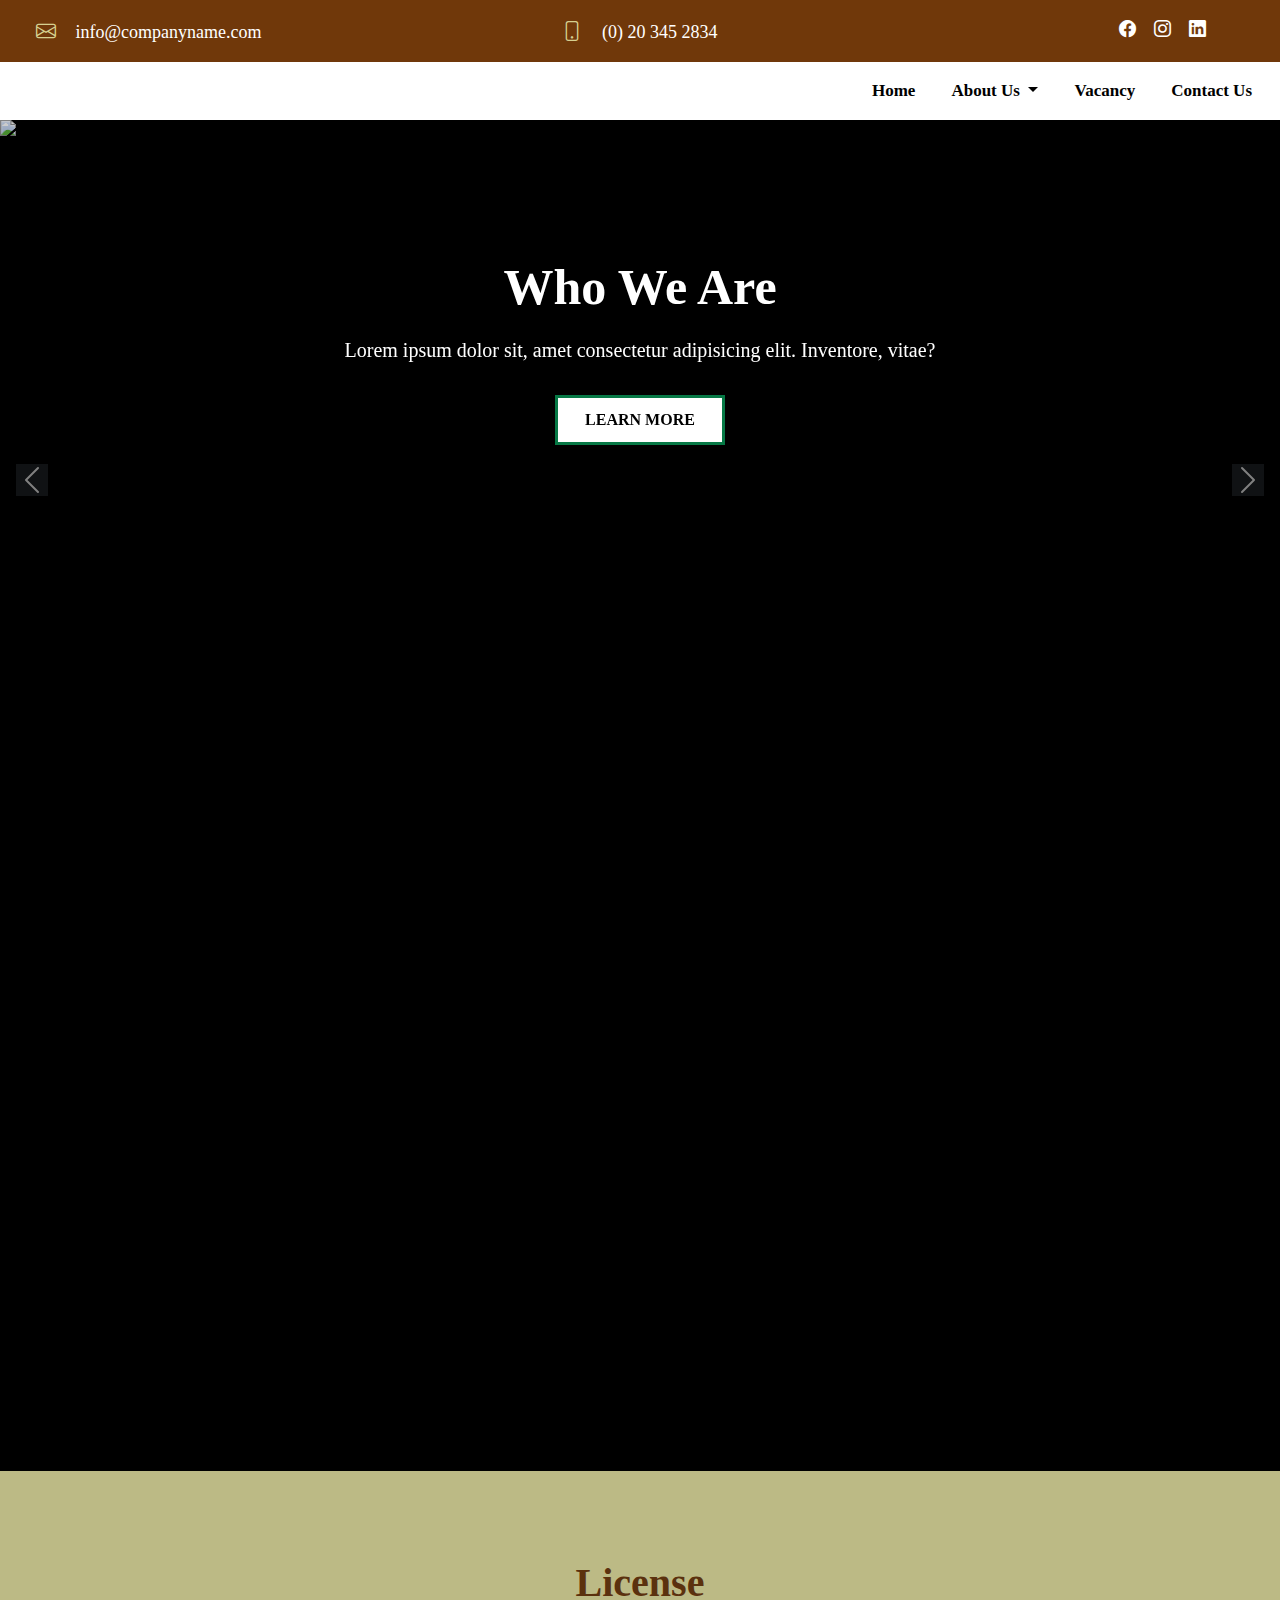
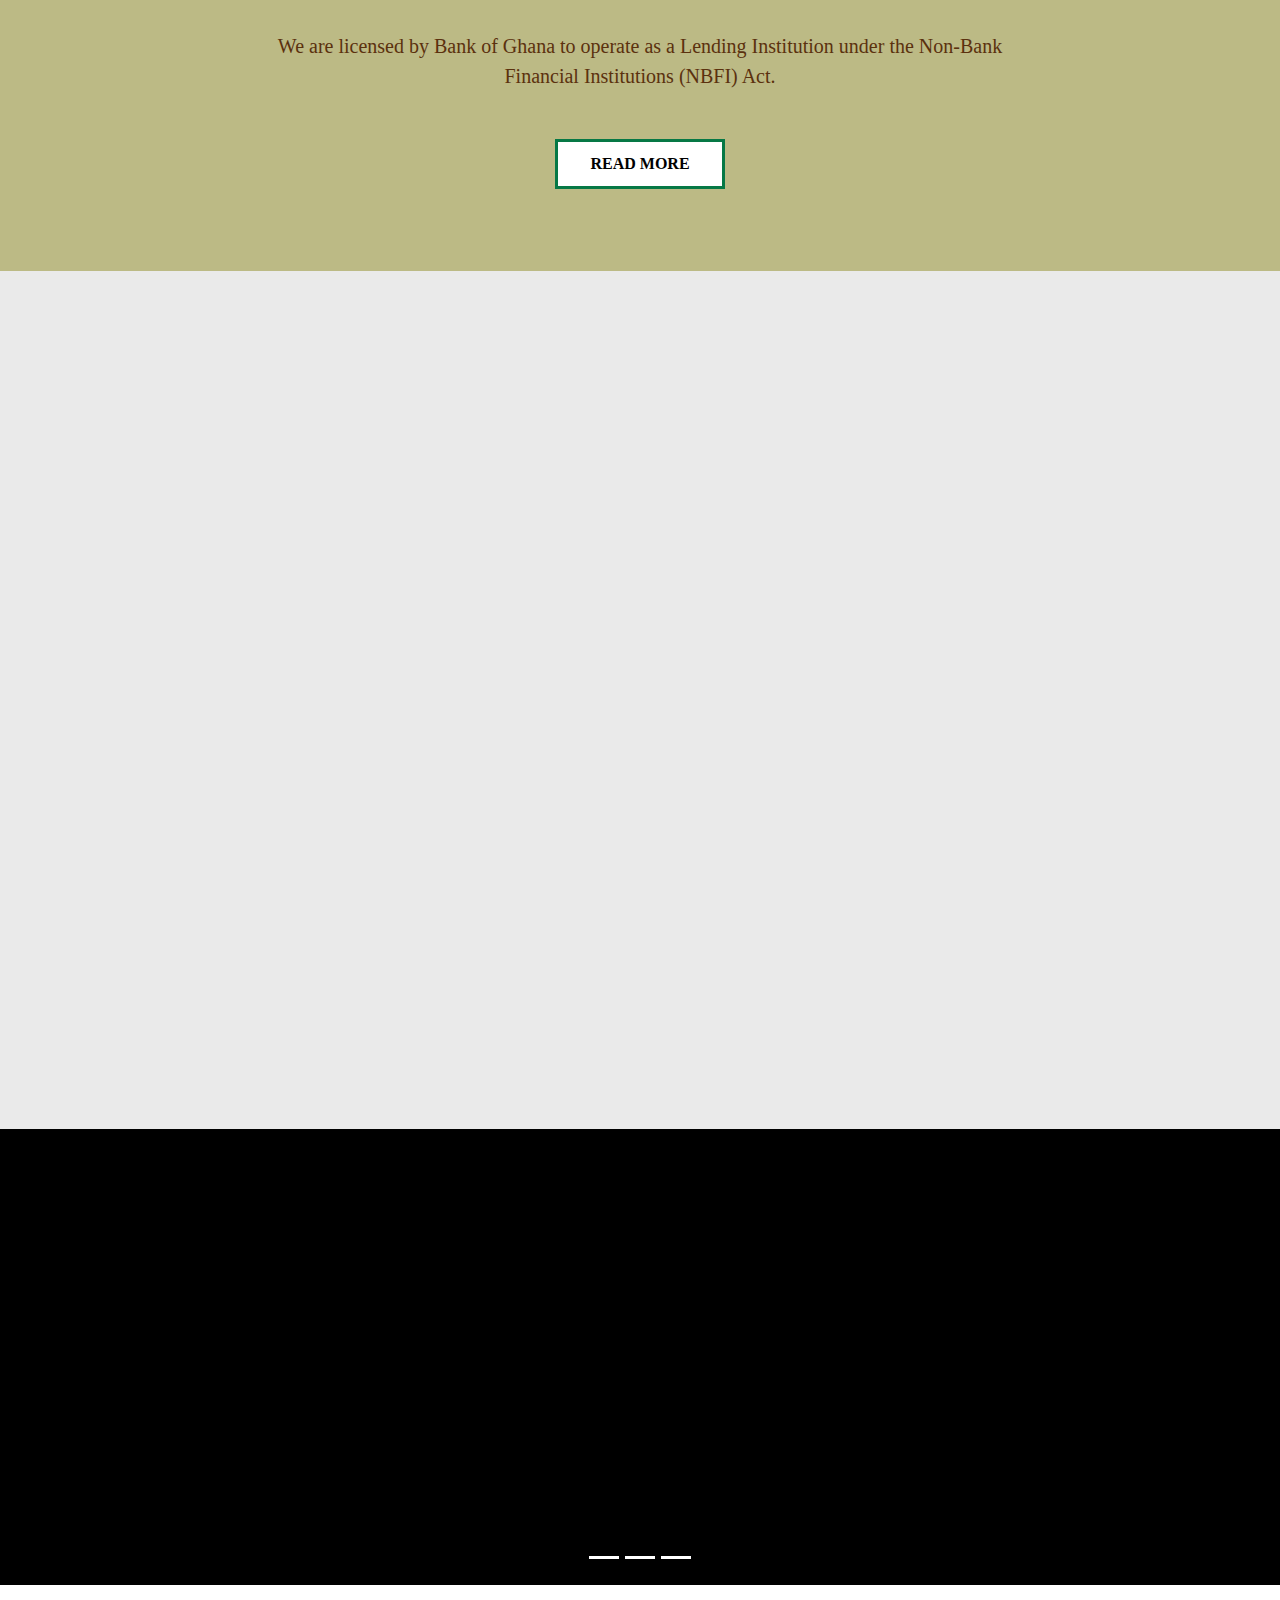
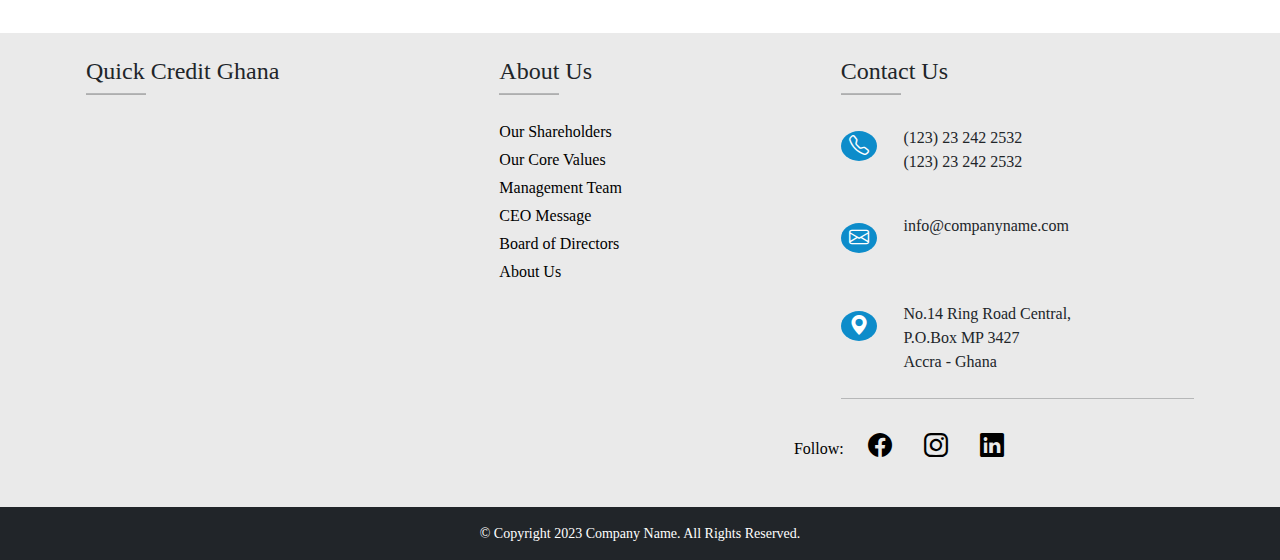
==== index.html @ 1dccc8b4 "first commit" ====
<!doctype html>
<html lang="en">

<head>

    <meta charset="utf-8">
    <meta name="viewport" content="width=device-width, initial-scale=1">

    <!-- Bootstrap icon -->
    <link rel="stylesheet" href="https://cdn.jsdelivr.net/npm/bootstrap-icons@1.9.1/font/bootstrap-icons.css">

    <title>
        Company || Name
    </title>


    <link href="/site/img/favicon.png" type="image/x-icon" rel="icon" />
    <link href="/site/img/favicon.png" type="image/x-icon" rel="shortcut icon" />
    <link rel="stylesheet" href="/site/css/bootstrap.min.css" />
    <link rel="stylesheet" href="/site/css/global.css" />
    <link rel="stylesheet" href="/site/css/animate.css" />


</head>

<body>
    <nav class="top-nav">
        <div class="top-nav-title">
            <style>
                .logo-aspect-div {
                    display: flex;
                    justify-content: center;
                    object-fit: contain;

                }

                .logo-aspect-div img {
                    object-fit: contain;
                    width: 220px;
                    /* height: 270px; */
                    max-height: 101px;
                    /* aspect-ratio: 4 / 3; */
                }

                .topbg-color {
                    background-color: #70380a;
                }

                .bg-wine {
                    background-color: #3b4356;
                }

                .content_area {
                    color: #fff;
                    font-size: 18px;
                }

                .t-icon {
                    color: #d6d090;
                    font-size: 20px;
                    font-weight: bold;
                    margin-right: 15px;
                }


                .content_area a {
                    color: #fff;
                }

                .text-white {
                    color: #fff;
                }

                .text-white a {
                    color: #fff;
                }

                .text-white a:hover {
                    color: #d6d090;
                }

                .nav-item a {
                    color: #000 !important;
                    font-size: 17px;
                    font-weight: 600;
                    margin-right: 20px;
                }


                .navbg-color {
                    background-color: #fff;

                }


                .nav-item a:hover {
                    color: #efcc0b !important;
                    display: block;
                }

                .dropdown ul {
                    padding: 0px;
                    border: solid 3px #000;
                }

                .dropdown ul li a {
                    color: #000 !important;
                    font-size: 16px !important;
                    text-transform: none;
                    font-weight: 400;
                    margin: 0px;
                    padding: 12px 15px;
                    /* margin-top:5px; */
                }

                .dropdown ul li a:hover {
                    color: #000 !important;
                }

                .navbar-wrap {
                    padding: 0px 0px;
                }

                nav.navbar.bootsnav {
                    /* background-color: transparent; */
                    /* font-family: 'Exo 2', sans-serif; */
                    /* margin-bottom: 150px; */
                    border: none;
                    min-height: auto;
                    z-index: 999;
                }

                .nav-item:hover .nav-link {
                    color: #e7d073 !important;
                }

                nav.navbar.bootsnav .navbar-collapse {
                    padding: 0;
                }

                nav.navbar.bootsnav ul.nav>li>a {
                    color: #fff;
                    font-size: 16px;
                    font-weight: 700;
                    text-transform: uppercase;
                    padding: 8px 15px 10px;
                    margin: 0 12px 0 0;
                    position: relative;
                    z-index: 1;
                    transition: all 0.3s ease;
                }

                nav.navbar.bootsnav ul.nav>li.dropdown>a {
                    padding: 8px 30px 10px 15px;
                }

                nav.navbar.bootsnav ul.nav>li.active>a,
                nav.navbar.bootsnav ul.nav>li.active>a:hover,
                nav.navbar.bootsnav ul.nav>li>a:hover,
                nav.navbar.bootsnav ul.nav>li.on>a {
                    color: #fff;
                }

                nav.navbar.bootsnav ul.nav>li>a>span:before {
                    content: '';
                    background-color: #e7d073;
                    height: 5px;
                    width: 20px;
                    opacity: 1;
                    transform: translateX(-50%);
                    position: absolute;
                    left: 50%;
                    bottom: -2px;
                    transition: all 0.3s ease 0s;
                }

                nav.navbar.bootsnav ul.nav>li.active>a>span:before,
                nav.navbar.bootsnav ul.nav>li.active>a:hover>span:before,
                nav.navbar.bootsnav ul.nav>li>a:hover>span:before,
                nav.navbar.bootsnav ul.nav>li.on>a>span:before {
                    opacity: 1;
                    width: 100%;
                }

                nav.navbar.bootsnav li.dropdown ul.dropdown-menu.megamenu-content li a:hover,
                nav.navbar.bootsnav li.dropdown ul.dropdown-menu li a:hover,
                nav.navbar.bootsnav li.dropdown ul.dropdown-menu li a.dropdown-toggle:active,
                nav.navbar ul.nav li.dropdown.on ul.dropdown-menu li.dropdown.on>a {
                    color: #fff !important;
                    background-color: #e7d073 !important;
                }

                nav.navbar.bootsnav ul.nav>li.dropdown>a.dropdown-toggle:after {
                    color: #000;
                    margin: 0 0 0 7px;
                    position: absolute;
                    top: 8px;
                    right: 7px;
                    transition: all 0.3s;
                }

                nav.navbar.bootsnav ul.nav>li.dropdown>ul {
                    opacity: 0;
                    transform: translateX(-20px) translateY(-40px);
                    visibility: hidden;
                    left: 10px;
                    z-index: -1;
                    transition: all 0.3s ease 0s;
                }

                nav.navbar.bootsnav ul.nav>li.dropdown.on>ul {
                    transform: translateX(-10px) translateY(0);
                    opacity: 1 !important;
                    visibility: visible !important;
                }

                .dropdown-menu.multi-dropdown {
                    position: absolute;
                    left: -100% !important;
                }

                nav.navbar.bootsnav li.dropdown ul.dropdown-menu {
                    background-color: transparent;
                    border: none;
                    top: 105%;
                    z-index: 1;
                }

                nav.navbar.bootsnav li.dropdown ul.dropdown-menu>li>a {
                    color: #333;
                    background-color: #fff;
                }

                nav.navbar.bootsnav li.dropdown ul.dropdown-menu.megamenu-content {
                    background-color: #fff;
                    overflow: hidden;
                    top: 105%;
                    left: 0;
                }

                nav.navbar.bootsnav li.dropdown ul.dropdown-menu.megamenu-content li {
                    font-size: 14px;
                }

                nav.navbar.bootsnav li.dropdown ul.dropdown-menu.megamenu-content .menu-col li a {
                    color: #333;
                    background-color: transparent;
                    padding-left: 10px;
                    transition: all 0.3s ease;
                }

                nav.navbar.bootsnav ul.nav li.megamenu-fw>a:hover,
                nav.navbar.bootsnav ul.nav li.megamenu-fw>a:focus,
                nav.navbar.bootsnav ul.nav li.megamenu-fw.on>a {
                    background-color: transparent !important;
                }

                nav.navbar.bootsnav ul.dropdown-menu.megamenu-content .col-menu {
                    padding: 0 15px;
                }

                nav.navbar.bootsnav li.dropdown ul.dropdown-menu.megamenu-content .title {
                    color: #b5bb04;
                    font-size: 16px;
                    text-transform: uppercase;
                    padding: 0 0 5px;
                    margin: 0 0 5px;
                    border-bottom: 2px solid #b5bb04;
                }

                @media only screen and (max-width:990px) {
                    .dropdown-menu.multi-dropdown {
                        left: 0 !important;
                    }

                    nav.navbar.bootsnav .navbar-toggle {
                        color: #fff;
                        background: #b5bb04 !important;
                        padding: 3px 8px;
                        border-radius: 0;
                    }

                    nav.navbar.bootsnav.navbar-mobile .navbar-collapse {
                        background-color: #21213D;
                    }

                    nav.navbar.bootsnav ul.nav>li {
                        margin: 0 auto 2px;
                    }

                    nav.navbar.bootsnav.navbar-mobile ul.nav>li>a {
                        background-color: #21213D;
                        text-align: center;
                        padding: 10px 15px;
                        margin: 0;
                        border: none;
                    }

                    nav.navbar.bootsnav ul.nav>li.dropdown>a {
                        padding: 10px 10px 10px 28px;
                    }

                    nav.navbar.bootsnav ul.nav>li.dropdown>a.dropdown-toggle:before {
                        color: #fff;
                    }

                    nav.navbar.bootsnav ul.nav>li.dropdown>ul {
                        left: -5px;
                    }

                    nav.navbar.bootsnav ul.nav li.dropdown ul.dropdown-menu {
                        margin: 0 0 -1px 0 !important;
                        z-index: 1;
                    }

                    nav.navbar.bootsnav ul.nav li.dropdown ul.dropdown-menu>li>a {
                        color: #333;
                        padding-left: 10px;
                        border: none;
                    }

                    nav.navbar.bootsnav .dropdown-menu {
                        z-index: 0;
                    }

                    nav.navbar.bootsnav li.dropdown ul.dropdown-menu.megamenu-content .title {
                        color: #fff;
                        font-size: 24px;
                        font-weight: normal;
                    }

                    nav.navbar.bootsnav li.dropdown ul.dropdown-menu.megamenu-content .content {
                        border: none;
                    }

                    nav.navbar.bootsnav li.dropdown ul.dropdown-menu.megamenu-content .col-menu.on .title {
                        font-weight: 600;
                    }

                    nav.navbar.bootsnav li.dropdown ul.dropdown-menu.megamenu-content .col-menu li a {
                        color: #333;
                        background-color: #fff;
                        border: none;
                        margin-bottom: 0;
                    }
                }

                /* Responsive - Smaller Screen */
                @media screen and (max-width: 640px) {
                    .logo-aspect-div img {
                        object-fit: contain;
                        width: 100px;
                        /* height: 270px; */
                        max-height: 101px;
                        /* aspect-ratio: 4 / 3; */
                    }

                    .navbar-toggler {
                        font-size: 9px !important;
                    }

                    .content_area {
                        color: #fff;
                        font-size: 11px;
                        text-align: inline;
                        float: left;
                    }

                    .navbar-dark .navbar-toggler {
                        background-color: #000 !important;
                        margin-right: 20px;
                    }

                    .navbar-nav {
                        padding-left: 20px !important;
                    }

                }

                /* Responsive - Big screens */
                @media screen and (min-width: 640px) {}
            </style>



            <script type="text/javascript">
                /// some script

                // jquery ready start
                document.addEventListener("DOMContentLoaded", function () {
                    window.addEventListener('scroll', function () {
                        if (window.scrollY > 190) {
                            document.getElementById('navbar_top').classList.add('fixed-top');
                            // add padding top to show content behind navbar
                            navbar_height = document.querySelector('.navbar').offsetHeight;
                            document.body.style.paddingTop = navbar_height + 'px';
                        } else {
                            document.getElementById('navbar_top').classList.remove('fixed-top');
                            // remove padding top from body
                            document.body.style.paddingTop = '0';
                        }
                    });
                });


                document.addEventListener("DOMContentLoaded", function () {
                    // make it as accordion for smaller screens
                    if (window.innerWidth > 992) {

                        document.querySelectorAll('.navbar .nav-item').forEach(function (everyitem) {

                            everyitem.addEventListener('mouseover', function (e) {

                                let el_link = this.querySelector('a[data-bs-toggle]');

                                if (el_link != null) {
                                    let nextEl = el_link.nextElementSibling;
                                    el_link.classList.add('show');
                                    nextEl.classList.add('show');
                                }

                            });
                            everyitem.addEventListener('mouseleave', function (e) {
                                let el_link = this.querySelector('a[data-bs-toggle]');

                                if (el_link != null) {
                                    let nextEl = el_link.nextElementSibling;
                                    el_link.classList.remove('show');
                                    nextEl.classList.remove('show');
                                }


                            })
                        });

                    }
                    // end if innerWidth
                });
                // DOMContentLoaded  end


                $('ul.navbar-nav li.dropdown').hover(function () {
                    $(this).find('.dropdown').stop(true, true).delay(200).fadeIn(500);
                }, function () {
                    $(this).find('.dropdown').stop(true, true).delay(200).fadeOut(500);
                });



            </script>


            <header>


                <div class="topbg-color">
                    <div class="container-fluid">
                        <div class="row py-3">

                            <div class="col-xs-6 col-sm-6 col-md-4 col-xl-4 col-xxl-4">
                                <div class="content_area mx-md-4 text-white">
                                    <div class=""><i class="t-icon bi bi-envelope"></i> info@companyname.com</div>
                                </div>
                            </div>

                            <div class="col-xs-6 col-sm-6 col-md-4 col-xl-4 col-xxl-4">
                                <div class="content_area d-flex justify-content-center text-white">
                                    <div class=""><i class="t-icon bi bi-phone"></i> (0) 20 345 2834 </div>
                                </div>
                            </div>

                            <div class="col-xs-6 col-sm-6 col-md-4 col-xl-4 col-xxl-4">
                                <div class="content_area d-flex justify-content-end mx-md-5 move_right ">
                                    <div class="text-white">
                                        <strong><a target="_blank" href="#"><span style="font-size: 17px;"><i
                                                        class="bi bi-facebook"></i></span></a></strong>&nbsp;&nbsp;&nbsp;
                                        <strong><a target="_blank" href="#"><span style="font-size: 17px;"><i
                                                        class="bi bi-instagram"></i></i></span></a></strong>&nbsp;&nbsp;&nbsp;
                                        <strong><a target="_blank" href="#"><span style="font-size: 17px;"><i
                                                        class="bi bi-linkedin"></i></span></a></strong>&nbsp;&nbsp;&nbsp;
                                    </div>
                                </div>
                            </div>



                        </div>

                    </div>
                </div>


                <div class="navbar-wrap bg-wine">
                    <nav id="navbar_top" class="navbar navbar-expand-lg navbar-dark navbg-color bootsnav">

                        <div class="logo-aspect-div mx-3">
                            <a href="/site" class="navbar-brand"><img src="/site/img/2023-05-04-165426logo_qc.png"
                                    alt="" /></a>
                        </div>

                        <button class="navbar-toggler" type="button" data-bs-toggle="collapse"
                            data-bs-target="#navbarNavDropdown" aria-controls="navbarNavDropdown" aria-expanded="false"
                            aria-label="Toggle navigation">
                            <span class="navbar-toggler-icon"></span>
                        </button>

                        <div class="collapse navbar-collapse justify-content-end" id="navbarNavDropdown">
                            <ul class="navbar-nav">

                                <li class="nav-item">
                                    <a href="/site" class="nav-link">Home</a>
                                </li>


                                <li class="nav-item dropdown">
                                    <a class="nav-link dropdown-toggle" href="#" id="navbarDropdownMenuLink"
                                        role="button" data-bs-toggle="dropdown" aria-expanded="false">
                                        About Us </a>

                                    <ul class="dropdown-menu" aria-labelledby="navbarDropdownMenuLink">
                                        <li><a href="/site/about-us/who-we-are" class="dropdown-item">About
                                                Us</a> </li>
                                        <li><a href="/site/about-us/board-of-directors" class="dropdown-item">Board of Directors</a></li>
                                        <li><a href="/site/about-us/about-us-3-column" class="dropdown-item">Management Team</a> </li>
                                        <!-- <li><a href="/site/about-us/our-core-values" class="dropdown-item" style=";">Our
                                                Core Values</a> </li>
                                        <li><a href="/site/about-us/our-shareholders" class="dropdown-item"
                                                style=";">Our Shareholders</a> </li>
                                        <li><a href="/site/about-us/ceo-message" class="dropdown-item" style=";">CEO
                                                Message</a> </li> -->
                                        <li><a href="/site/about-us/ceo-message" class="dropdown-item">Gallery</a> </li>

                                    </ul>

                                </li>

                                <li class="nav-item">
                                    <a href="/site/investment" class="nav-link">Vacancy</a>
                                </li>


                                <li class="nav-item">
                                    <a href="/site/contact-us" class="nav-link">Contact Us</a>
                                </li>

                            </ul>
                        </div>

                    </nav>
                </div>

            </header>
        </div>
    </nav>

    <!-- <main class="mains"> -->
    <div id="Container">
        <style>
            .carousel-control-prev {
                left: 0;
                z-index: 999;
            }

            .carousel-control-next,
            .carousel-control-prev {
                position: absolute;
                top: 0;
                bottom: 0;
                display: flex;
                align-items: center;
                justify-content: center;
                width: 5% !important;
                padding: 0;
                color: #fff;
                text-align: center;
                background: 0 0;
                border: 0;
                opacity: .5;
                transition: opacity .15s ease;
            }

            .carousel-indicators {
                position: absolute;
                right: 0;
                bottom: 30px;
                left: 0;
                z-index: 15;
                display: -ms-flexbox;
                display: flex;
                -ms-flex-pack: center;
                justify-content: center;
                padding-left: 0;
                margin-right: 15%;
                margin-left: 15%;
                list-style: none;
            }

            .carousel-item {
                height: 80vh;
                min-height: 300px;
            }

            .carousel-caption {
                top: 120px;

            }

            .carousel-caption h5 {
                font-size: 50px;
                font-weight: 550;
                line-height: 55px !important;
                margin-bottom: 20px;
            }

            .carousel-caption p {
                font-size: 20px;
                line-height: 1.9;
                margin-bottom: 30px;
            }

            .carousel-caption a {
                text-transform: none;
                text-decoration: none;
                background: #fff;
                padding: 10px 30px;
                color: #000;
                margin-top: 20px !important;
                text-align: center !important;
            }

            .showcase {
                position: relative;
                background-size: cover;
            }

            .bg-image {
                background: black;
                opacity: 0.8;
            }

            .banner-bg {
                background: black;
            }


            .banner-bg img {
                height: auto !important;
                max-height: 520px !important;
            }


            .button {
                width: 170px;
                padding-top: 10px;
                padding-bottom: 10px;
                text-align: center;
                color: #000;
                text-transform: uppercase;
                font-weight: 600;
                cursor: pointer;
                display: inline-block;
            }

            .button-2 {
                color: #000;
                border: 3px solid #458318;
                background-image: -webkit-linear-gradient(30deg, #fff 50%, transparent 50%);
                background-image: linear-gradient(30deg, #fff 50%, transparent 50%);
                background-size: 500px;
                background-repeat: no-repeat;
                background-position: 0%;
                -webkit-transition: background 300ms ease-in-out;
                transition: background 300ms ease-in-out;
            }

            .button-2:hover {
                background-position: 100%;
                color: #fff;
                background-color: #458318;
            }



            /*************  Smaller Screen ***********/
            @media screen and (max-width: 640px) {
                .carousel-item {
                    height: 10vh;
                    min-height: 200px;
                }

                .carousel-item img {
                    height: auto !important;
                    max-height: auto !important;
                }

                .carousel-caption {
                    top: 20px;

                }

                .carousel-caption h5 {
                    font-size: 20px;
                    /* text-transform: uppercase;
	letter-spacing: 2px; 
	margin-top: 25px;*/
                    font-weight: 550;
                    line-height: 25px !important;
                    margin-bottom: 10px;
                }

                .carousel-caption a {
                    text-transform: none;
                    text-decoration: none;
                    background: #fff;
                    padding: 10px 10px;
                    font-size: 11px;
                    color: #000;
                    margin-top: -25px !important;
                }


                .bg-img-title {
                    z-index: 999;
                    top: 40px;
                    left: 0;
                    right: 0;
                }

                .banner-bg {
                    background: black;
                    height: auto;
                    /* background-image: linear-gradient(to left, rgba(0,67,116,0.6) -26.48%, rgba(0,51,102,0.6) 93.52%); */
                    /* opacity: 0.3; */
                }




            }

            /*************  Big Screen ***********/
            @media screen and (min-width: 640px) {}
        </style>

        <link href="https://cdn.jsdelivr.net/npm/bootstrap@5.1.0/dist/css/bootstrap.min.css" rel="stylesheet">
        <link href="https://cdnjs.cloudflare.com/ajax/libs/animate.css/3.7.2/animate.min.css" rel="stylesheet">


        <div id="carouselExampleCaptions" class="carousel  slide carousel-fade banner-bg" data-bs-ride="carousel">
            <div class="carousel-indicators">
                <button type="button" data-bs-target="#carouselExampleCaptions" data-bs-slide-to="1" class="active"
                    aria-current="true" aria-label="Slide 1"></button>

                <button type="button" data-bs-target="#carouselExampleCaptions" data-bs-slide-to="2" class="active"
                    aria-current="true" aria-label="Slide 1"></button>
                <button type="button" data-bs-target="#carouselExampleCaptions" data-bs-slide-to="3" class="active"
                    aria-current="true" aria-label="Slide 1"></button>

            </div>

            <div class="carousel-inner banner-bg">


                <div class="carousel-item active">
                    <a href="">
                        <img src="/site/img/2023-04-25-144504slide01.jpg" class="img-fluid d-block bg-image w-100"
                            alt="Who We Are">
                    </a>

                    <a href="">
                        <div class="carousel-caption">
                            <h5 class="lh-sm animated fadeInUp slow" style="animation-delay: 1s; color:#fff;">Who We Are
                            </h5>
                            <p class="animated fadeInUp slow d-none d-md-block lh-base"
                                style="animation-delay: 1s; color:#fff;">
                                Lorem ipsum dolor sit, amet consectetur adipisicing elit. Inventore, vitae?
                            </p>
                            <span class="button button-2 animated fadeInUp slow">Learn More</span>
                        </div>
                    </a>
                </div>



                <div class="carousel-item ">
                    <a href="#">
                        <img src="/site/img/2023-04-25-160501iacf2.jpg" class="img-fluid d-block bg-image w-100"
                            alt="Our Mission">
                    </a>

                    <a href="#">
                        <div class="carousel-caption">
                            <h5 class="lh-sm animated fadeInUp slow" style="animation-delay: 1s; color:#fff;">Our
                                Mission</h5>
                            <p class="animated fadeInUp slow d-none d-md-block lh-base"
                                style="animation-delay: 1s; color:#fff;">
                                To provide convenient and ‘quick credit’ service to small and medium businesses </p>
                            <span class="button button-2 animated fadeInUp slow">Learn More</span>
                        </div>
                    </a>
                </div>



                <div class="carousel-item ">
                    <a href="#">
                        <img src="/site/img/2023-05-04-170632iacf3.jpg" class="img-fluid d-block bg-image w-100"
                            alt="What we do not do">
                    </a>

                    <a href="#">
                        <div class="carousel-caption">
                            <h5 class="lh-sm animated fadeInUp slow" style="animation-delay: 1s; color:#fff;">What we do
                                not do</h5>
                            <p class="animated fadeInUp slow d-none d-md-block lh-base"
                                style="animation-delay: 1s; color:#fff;">
                                We do not take any form of deposit from you </p>
                            <span class="button button-2 animated fadeInUp slow">Learn More</span>
                        </div>
                    </a>
                </div>

            <button class="carousel-control-prev " type="button" data-bs-target="#carouselExampleCaptions"
                data-bs-slide="prev">
                <span id="control" class="carousel-control-prev-icon bg-dark" aria-hidden="true"></span>
                <span class="sr-only"></span>
            </button>
            <button class="carousel-control-next" type="button" data-bs-target="#carouselExampleCaptions"
                data-bs-slide="next">
                <span id="control" class="carousel-control-next-icon bg-dark" aria-hidden="true"></span>
                <span class="sr-only"></span>
            </button>

        </div>


        <script src="https://cdnjs.cloudflare.com/ajax/libs/jquery/3.6.0/jquery.min.js">
        </script>
        <style>
            .aspect-div-1-col {
                width: 100%;
                /*height: 200px; */
                aspect-ratio: 4 / 3;
                /*----- three column --- */
                display: flex;
                align-items: center;
                justify-content: center;
                object-fit: contain;
                overflow: hidden;
                /* background: #f00; */

            }

            .aspect-div-1-col img {
                object-fit: contain;
                width: 560px;
                /* height: 270px; */
                max-height: 420px;
            }


            .otherDetails {
                display: block;
                height: 80px;
                width: 100%;
            }

            /* To set icon at the right side of the div*/
            .icon {
                margin-right: 30px;
                float: left;
            }

            .icon_back {
                background-color: #000;
                /* padding:7px;
                display:block; */
                font-size: 15px;
                background-color: #000;
                padding: 7px 10px;
                color: #fff;
                border-radius: 5px;
            }


            .title-container {
                height: 95px;
            }

            .content-container {
                height: 80px;
            }





            /* Responsive - Smaller Screen */
            @media screen and (max-width: 640px) {
                .aspect-div-1-col img {
                    object-fit: contain;
                    width: 230px;
                    /* height: 270px; */
                    max-height: 420px;
                }

                .title-container {
                    height: 65px;
                }

                .content-container {
                    height: 80px;
                }

            }




            /* Responsive - Smaller Smaller Screen */
            @media screen and (max-width: 340px) {
                .aspect-div-1-col img {
                    object-fit: contain;
                    width: 120px;
                    /* height: 270px; */
                    max-height: 120px;
                }

                .title-container {
                    height: 65px;
                }

                .content-container {
                    height: 80px;
                }


            }



            /* Responsive - Big screens */
            @media screen and (min-width: 640px) {}
        </style>

        <div class="container my-5">

            <!-- Page Title -->
            <div class="text-center py-3">
                <!-- <a href="<//?= $this->Url->build(['controller' => $menuDetails->slug, 'action' =>'index']) ?>">
                <h1 class="fw-bold lh-sm display-4"><//?= $menuDetails->name ?></h1>
            </a> -->
                <h1 class="fw-bold lh-sm display-4 reveal fade-top">CEO Message</h1>
            </div>
            <!-- Page Title Ends Here -->

            <div class="row">

                <!-- Bootstrap Break Points -->
                <div class="col-xs-12 col-sm-12 col-md-6 col-xl-6 col-xxl-6 mb-3">

                    <!-- Content Image -->
                    <div class="aspect-div-1-col bg-light reveal fade-left">
                        <div class="">
                            <img src="/site/img/2023-04-25-150854romeo-ceo.png" class="img-responsive img-fluid" alt="">
                        </div>
                    </div>
                    <!-- Content Image Ends Here -->

                </div>
                <!-- Break Point Ends Here -->


                <!-- Start Other Details -->
                <div class="col-xs-12 col-sm-12 col-md-6 col-xl-6 col-xxl-6 mb-3">
                    <!-- Content Title -->
                    <div class="">
                        <h1 class="fw-bold lh-sm reveal fade-right">
                            Message from CEO </h1>
                    </div>
                    <!-- Content Title Ends Here -->

                    <!-- Contents -->
                    <div class="mt-4 reveal fade-right">
                        <p class="lh-base fs-6">
                        <p>10 years and counting, we are excited to serve the average Ghanaian businessman and
                            businesswoman by providing them with our loan facility to grow their businesses and improve
                            their livelihoods.</p>

                        <p>Welcome to Quick Credit and Investment Micro-Credit Limited, your best micro-credit
                            institution of choice here in Ghana.</p>

                        <p>We look forward to doing business with you.</p>
                        </p>
                    </div>
                    <!-- Contents Ends Here -->


                    <!-- Other Details -->


                    <!-- Contents Button -->
                    <div class="mb-3 reveal fade-bottom">
                        <a href="/site/home/details/1">
                            <button type="button" class="btn btn-primary">Read More</button>
                        </a>
                    </div>
                    <!-- Contents Button Ends Here -->



                    <!-- Contents Ends Here -->


                </div>



            </div>

        </div>



        <style>
            .showcase {
                position: relative;
                background-size: cover;
                z-index: 0;
            }

            .banner_bg_cta {
                background: #bcba85;
                height: 400px;
                color: #5b310e;
            }

            .banner_bg_cta img {
                width: 100%;
                height: 400px;
                /* background: #f8f8f8; */
                align-items: center;
                justify-content: center;
                object-fit: auto;
            }

            .bg-img-title {
                position: absolute;
                z-index: 999;
                top: 80px;
                width: 70%;
                margin: 0px auto;
                left: 0;
                right: 0;
            }

            .button {
                width: 170px;
                padding-top: 10px;
                padding-bottom: 10px;
                text-align: center;
                color: #000;
                text-transform: uppercase;
                font-weight: 600;
                cursor: pointer;
                display: inline-block;
            }

            .button-2 {
                color: #000;
                border: 3px solid #067845;
                background-image: -webkit-linear-gradient(30deg, #fff 50%, transparent 50%);
                background-image: linear-gradient(30deg, #fff 50%, transparent 50%);
                background-size: 500px;
                background-repeat: no-repeat;
                background-position: 0%;
                -webkit-transition: background 300ms ease-in-out;
                transition: background 300ms ease-in-out;
            }

            .button-2:hover {
                background-position: 100%;
                color: #fff;
                background-color: #067845;
            }


            /*************  Smaller Screen ***********/
            @media screen and (max-width: 640px) {
                .sm-title-text {
                    font-size: 30px !important;
                }

                .hide_sm {
                    display: none !important;
                }

                .button {
                    width: 170px;
                    padding-top: 10px;
                    padding-bottom: 10px;
                    text-align: center;
                    color: #000;
                    text-transform: uppercase;
                    font-weight: 600;
                    cursor: pointer;
                    display: inline-block;
                }

                .bg-img-title {
                    z-index: 999;
                    top: 40px;
                    left: 0;
                    right: 0;
                }

                .banner_bg_cta {
                    background: #bcba85;
                    height: 200px;
                    /* background-image: linear-gradient(to left, rgba(0,67,116,0.6) -26.48%, rgba(0,51,102,0.6) 93.52%); */
                    /* opacity: 0.3; */
                }

                .banner_bg_cta img {
                    width: 100%;
                    height: 200px;
                    /* background: #f8f8f8; */
                    align-items: center;
                    justify-content: center;
                    object-fit: auto;
                }

            }

            /*************  Big Screen ***********/
            @media screen and (min-width: 640px) {}
        </style>

        <div class="banner_bg_cta">

            <div class="showcase">
                <div class="bg-img-title text-center justify-content-center pt-2">

                    <h1 class="display-6 fw-bold sm-title-text px-2">License</h1>
                    <h5 class="px-5 lh-base my-4 hide_sm">
                        <p>We are licensed by Bank of Ghana to operate as a Lending Institution under the Non-Bank
                            Financial Institutions (NBFI) Act.
                        </p>
                    </h5>


                    <!-- Contents Button -->
                    <div class="mt-5">
                        <a href="/site/home/details/17" class="button button-2">
                            Read More
                        </a>

                    </div>
                    <!-- Contents Button Ends Here -->


                </div>


                <img src="/site/img/2023-05-04-180256qct-2.jpg" class="bg-image img-fluid" alt="">


            </div>





        </div>
        <style>
            .aspect-div {
                width: 100%;
                /*height: 200px; */
                aspect-ratio: 4 / 3;
                /*----- three column --- */
                display: flex;
                align-items: center;
                justify-content: center;
                object-fit: contain;
                overflow: hidden;
                /* background: #f00; */

            }

            .aspect-div img {
                object-fit: contain;
                width: 240px;
                /* height: 270px; */
                max-height: 200px;
            }

            .title-container {
                height: 55px !important;
            }

            .content-container {
                height: 80px;
            }


            .bgcolor {
                background-color: #eaeaea;
                color: #000;
                padding-top: 30px;
            }



            /* Responsive - Smaller Screen */
            @media screen and (max-width: 640px) {

                .title-container {
                    height: 95px;
                }

                .content-container {
                    height: 80px;
                }

            }

            /* Responsive - Big screens */
            @media screen and (min-width: 640px) {}
        </style>



        <div class="container-fluid gx-md-3 bgcolor py-5">

            <!-- Page Title -->
            <div class="text-center py-3 pb-5 reveal fade-left">
                <h1 class="fw-bold lh-sm display-4">Management Team</h1>
            </div>
            <!-- Page Title Ends Here -->

            <div class="row reveal fade-right">

                <!-- Bootstrap Break Points -->
                <div class="col-xs-12 col-sm-12 col-md-3 col-xl-3 col-xxl-3 mb-5">
                    <div class="bg-light py-3">
                        <!-- Content Image -->
                        <div class="aspect-div mt-4">
                            <div class="">
                                <a href="/site/home/details/4">
                                    <img src="/site/img/2023-04-25-154613rocircle_.png" class="img-responsive img-fluid"
                                        alt="">
                                </a>
                            </div>
                        </div>
                        <!-- Content Image Ends Here -->

                        <!-- Content Title -->
                        <div class="pt-1 title-container text-center mt-3 px-4">
                            <a class="text-decoration-none" href="/site/home/details/4">
                                <h5 class="fw-bold fs-5 lh-sm">
                                    The Name </h5>
                            </a>
                        </div>
                        <!-- Content Title Ends Here -->

                        <!-- Content Title -->
                        <div class="pt-1 title-container mt-3 text-center">
                            <h6 class="text-secondary font-italic">
                                (BSC. CA. MBA)  C.E.O </h6>
                        </div>
                        <!-- Content Title Ends Here -->

                        <!-- Contents -->
                        <div class="content-container mb-3 px-4 text-center">
                            <p class="lh-base fs-6">
                                Romeo Seshie is the CEO, Quick Credit &amp;Investment Micro-Credit. Romeo,... </p>
                        </div>
                        <!-- Contents Ends Here -->

                        <!-- Contents Button -->
                        <div class="mb-3 text-center">
                            <a href="/site/home/details/4">
                                <button type="button" class="btn btn-primary">Read More</button>
                            </a>
                        </div>


                        <!-- Contents Button Ends Here -->

                    </div>

                </div>
                <!-- Break Point Ends Here -->


                <!-- Bootstrap Break Points -->
                <div class="col-xs-12 col-sm-12 col-md-3 col-xl-3 col-xxl-3 mb-5">
                    <div class="bg-light py-3">
                        <!-- Content Image -->
                        <div class="aspect-div mt-4">
                            <div class="">
                                <a href="/site/home/details/5">
                                    <img src="/site/img/2023-04-25-155122nuhu.png" class="img-responsive img-fluid"
                                        alt="">
                                </a>
                            </div>
                        </div>
                        <!-- Content Image Ends Here -->

                        <!-- Content Title -->
                        <div class="pt-1 title-container text-center mt-3 px-4">
                            <a class="text-decoration-none" href="/site/home/details/5">
                                <h5 class="fw-bold fs-5 lh-sm">
                                    The Name</h5>
                            </a>
                        </div>
                        <!-- Content Title Ends Here -->

                        <!-- Content Title -->
                        <div class="pt-1 title-container mt-3 text-center">
                            <h6 class="text-secondary font-italic">
                                Head of Finance and Administration </h6>
                        </div>
                        <!-- Content Title Ends Here -->

                        <!-- Contents -->
                        <div class="content-container mb-3 px-4 text-center">
                            <p class="lh-base fs-6">
                                Lorem ipsum dolor, sit amet consectetur adipisicing elit. Voluptatibus, laboriosam? </p>
                        </div>
                        <!-- Contents Ends Here -->

                        <!-- Contents Button -->
                        <div class="mb-3 text-center">
                            <a href="/site/home/details/5">
                                <button type="button" class="btn btn-primary">Read More</button>
                            </a>
                        </div>


                        <!-- Contents Button Ends Here -->

                    </div>

                </div>
                <!-- Break Point Ends Here -->


                <!-- Bootstrap Break Points -->
                <div class="col-xs-12 col-sm-12 col-md-3 col-xl-3 col-xxl-3 mb-5">
                    <div class="bg-light py-3">
                        <!-- Content Image -->
                        <div class="aspect-div mt-4">
                            <div class="">
                                <a href="/site/home/details/7">
                                    <img src="/site/img/2023-04-25-155653vero-man.png" class="img-responsive img-fluid"
                                        alt="">
                                </a>
                            </div>
                        </div>
                        <!-- Content Image Ends Here -->

                        <!-- Content Title -->
                        <div class="pt-1 title-container text-center mt-3 px-4">
                            <a class="text-decoration-none" href="/site/home/details/7">
                                <h5 class="fw-bold fs-5 lh-sm">
                                    The Name  </h5>
                            </a>
                        </div>
                        <!-- Content Title Ends Here -->

                        <!-- Content Title -->
                        <div class="pt-1 title-container mt-3 text-center">
                            <h6 class="text-secondary font-italic">
                                Head, Brand Communications and Business Development </h6>
                        </div>
                        <!-- Content Title Ends Here -->

                        <!-- Contents -->
                        <div class="content-container mb-3 px-4 text-center">
                            <p class="lh-base fs-6">
                                Lorem ipsum dolor sit, amet consectetur adipisicing elit. Sit, eius!</p>
                        </div>
                        <!-- Contents Ends Here -->

                        <!-- Contents Button -->
                        <div class="mb-3 text-center">
                            <a href="/site/home/details/7">
                                <button type="button" class="btn btn-primary">Read More</button>
                            </a>
                        </div>


                        <!-- Contents Button Ends Here -->

                    </div>

                </div>
                <!-- Break Point Ends Here -->


                <!-- Bootstrap Break Points -->
                <div class="col-xs-12 col-sm-12 col-md-3 col-xl-3 col-xxl-3 mb-5">
                    <div class="bg-light py-3">
                        <!-- Content Image -->
                        <div class="aspect-div mt-4">
                            <div class="">
                                <a href="/site/home/details/8">
                                    <img src="/site/img/2023-04-25-155935teamAbi.jpg" class="img-responsive img-fluid"
                                        alt="">
                                </a>
                            </div>
                        </div>
                        <!-- Content Image Ends Here -->

                        <!-- Content Title -->
                        <div class="pt-1 title-container text-center mt-3 px-4">
                            <a class="text-decoration-none" href="/site/home/details/8">
                                <h5 class="fw-bold fs-5 lh-sm">
                                    THE NAME </h5>
                            </a>
                        </div>
                        <!-- Content Title Ends Here -->

                        <!-- Content Title -->
                        <div class="pt-1 title-container mt-3 text-center">
                            <h6 class="text-secondary font-italic">
                                Head of Human Resource </h6>
                        </div>
                        <!-- Content Title Ends Here -->

                        <!-- Contents -->
                        <div class="content-container mb-3 px-4 text-center">
                            <p class="lh-base fs-6">
                                Lorem, ipsum dolor sit amet consectetur adipisicing elit. Optio, accusantium? </p>
                        </div>
                        <!-- Contents Ends Here -->

                        <!-- Contents Button -->
                        <div class="mb-3 text-center">
                            <a href="/site/home/details/8">
                                <button type="button" class="btn btn-primary">Read More</button>
                            </a>
                        </div>


                        <!-- Contents Button Ends Here -->

                    </div>

                </div>
                <!-- Break Point Ends Here -->



            </div>

        </div>

        <style>
            .ic-title-container {
                height: 65px !important;
            }

            .card {
                align-items: left;
                justify-content: center;
                padding: 10px 25px;
                position: relative;


            }

            .card:hover {
                background-color: #855f05;
                box-shadow: rgba(0, 0, 0, 0.15) 0px 5px 15px;
                color: #fff;
            }

            .card .fas.fa-arrow-right {
                position: absolute;
                bottom: -100px;
                background-color: #4e9525;
                height: 50px;
                width: 50px;
                display: flex;
                align-items: center;
                justify-content: center;
                border-radius: 50%;
                color: gold;
                opacity: 0;
                transform: translateY(50%);
                transition: all 0.5s ease;
            }

            .card:hover .fas.fa-arrow-right {
                bottom: 0px;
                opacity: 1;
            }

            .card .fab.fa-envira,
            .fas.fa-cut,
            .fas.fa-people-carry {
                font-size: 60px;
                /* background-color: #0000000d; */
                height: 100px;
                width: 100px;
                display: flex;
                align-items: center;
                justify-content: center;
                border-radius: 50%;
                color: #4e9525;
            }

            .card .h4 {
                font-weight: 700;
            }

            .container .content {
                max-width: 300px;
            }

            .container .content .h-6 {
                color: #4e9525;
                font-weight: 600;
            }

            .container .content .btn.btn-primary {
                padding: 15px;
                background-color: #4e9525;
                color: white;
                border-radius: 0px;
                border: none;
                box-shadow: none;
            }

            .card:hover .fab.fa-envira,
            .card:hover .fas.fa-cut,
            .card:hover .fas.fa-people-carry {
                color: gold;
                background-color: #4e9525;
            }

            @media (max-width:990px) {
                .container .content {
                    max-width: 100%;
                }
            }

            @media (max-width:500px) {
                /* body {
        padding: 25px;
    } */

                .card {
                    width: 100%;
                }

                .content {
                    padding: 25px;
                }
            }
        </style>



        <div class="container-fluid  pt-5">

            <!-- Page Title -->
            <div class="text-center py-3 reveal fade-top">
                <h1 class="fw-bold lh-sm display-4">Our Core Values</h1>
            </div>
            <!-- Page Title Ends Here -->

            <div class="">
                <div class="row mb-md-5 reveal fade-bottom">
                    <div class="col-xs-12 col-sm-12 col-md-3 col-xl-3 col-xxl-3 mb-md-0 mb-5">
                        <a href="/site/home/details/18">
                            <div class="card pb-4 text-center">
                                <span class="mt-3 mb-4"><i class="bi bi-bounding-box fw-bold"
                                        style="font-size:30px;"></i></span>
                                <div class="ic-title-container">
                                    <h5 class="fw-bold fs-5 lh-sm">Loyalty</h5>
                                </div>
                                <p class="lh-base fs-6">
                                    Loyalty. We work collaboratively with employees and customers to successfully
                                    overcome challenges and... </p>
                                <!-- <span class="fas fa-arrow-right"></span> -->
                                <!-- Contents Button -->

                            </div>
                        </a>

                    </div>

                    <div class="col-xs-12 col-sm-12 col-md-3 col-xl-3 col-xxl-3 mb-md-0 mb-5">
                        <a href="/site/home/details/19">
                            <div class="card pb-4 text-center">
                                <span class="mt-3 mb-4"><i class="bi bi-diagram-3 fw-bold"
                                        style="font-size:30px;"></i></span>
                                <div class="ic-title-container">
                                    <h5 class="fw-bold fs-5 lh-sm">Hard work</h5>
                                </div>
                                <p class="lh-base fs-6">
                                    We thrive on the concentrated efforts of smart, dedicated customers and co-workers
                                    who go the extra mile.... </p>
                                <!-- Contents Button -->

                            </div>
                        </a>

                    </div>

                    <div class="col-xs-12 col-sm-12 col-md-3 col-xl-3 col-xxl-3 mb-md-0 mb-5">
                        <a href="/site/home/details/20">
                            <div class="card pb-4 text-center">
                                <span class="mt-3 mb-4"><i class="bi bi-gem fw-bold" style="font-size:30px;"></i></span>
                                <div class="ic-title-container">
                                    <h5 class="fw-bold fs-5 lh-sm">Integrity</h5>
                                </div>
                                <p class="lh-base fs-6">
                                    We recognize integrity and trust as invaluable to our existence. We commit to act at
                                    all times, with... </p>
                                <!-- <span class="fas fa-arrow-right"></span> -->
                                <!-- Contents Button -->

                            </div>
                        </a>

                    </div>

                    <div class="col-xs-12 col-sm-12 col-md-3 col-xl-3 col-xxl-3 mb-md-0 mb-5">
                        <a href="/site/home/details/21">
                            <div class="card pb-4 text-center">
                                <span class="mt-3 mb-4"><i class="bi bi-hourglass-split fw-bold"
                                        style="font-size:30px;"></i></span>
                                <div class="ic-title-container">
                                    <h5 class="fw-bold fs-5 lh-sm">Discipline</h5>
                                </div>
                                <p class="lh-base fs-6">
                                    Discipline has always been at the heart of our very existence. We seek to follow
                                    through with our visions... </p>
                                <!-- <span class="fas fa-arrow-right"></span> -->
                                <!-- Contents Button -->

                            </div>
                        </a>

                    </div>



                </div>

            </div>
        </div>


    </div>
    </div> <!-- </main> -->

    <footer>
        <style>
            .f-bg-dark {
                background-color: #eaeaea !important;

            }

            .social a:link {
                color: #fff;
            }

            .f-nav-logo {
                object-fit: contain;
                width: 260px;
                max-height: 120px;
            }

            .f-icon_back {
                font-size: 18px;
                font-weight: 900 !important;
                padding: 5px 8px;
                color: #000;
                border-radius: 50%;
                width: 100px;
                height: 100px;
            }

            ul.sm {
                padding-left: 0px;
                text-align: center;
                margin-left: -229px;
            }

            ul.sm>li {
                display: inline-block;
                padding: 10px 10px;
            }

            ul.sm>li:hover {
                display: block;
            }

            ul.sm>li>a {
                color: white;
                text-decoration: none;
            }

            footer ul {
                padding-left: 0;
                list-style: none;
                line-height: 12px;
                color: #000;
            }

            footer ul li a {
                color: #000 !important;
            }

            footer ul li a:hover {
                color: #dcbd0f !important;
            }

            .f-s a:link {
                color: #fff;
            }

            .f-s a:hover {
                color: #dcbd0f;
            }
        </style>


        <!------ Start Top section of the footer element------------>
        <div class="f-bg-dark">
            <div class="container text-dark">
                <div class="row px-1">
                    <div class="col-xs-12 col-sm-12 col-md-4 col-xl-4 col-xxl-4 my-4">
                        <h4 class="">Quick Credit Ghana</h4>
                        <hr class="mb-4 mt-0 d-inline-block mx-auto"
                            style="width: 60px; background-color: #000; height: 2px" />
                        <br />
                        <div class="mb-3 bg-light d-inline-block">
                            <img src="/site/img/2023-05-04-165426logo_qc.png" class="f-nav-logo mb-2" alt="" />
                        </div>
                        </h6>




                    </div>

                    <div class="col-xs-12 col-sm-12 col-md-4 col-xl-4 col-xxl-4 ps-5 my-4">
                        <h4 class="">
                            About Us </h4>
                        <hr class="mb-4 mt-0 d-inline-block mx-auto"
                            style="width: 60px; background-color: #000; height: 2px" />
                        <ul class="footer">
                            <li><a href="/site/about-us/our-shareholders">Our Shareholders</a></li>
                        </ul>
                        <ul class="footer">
                            <li><a href="/site/about-us/our-core-values">Our Core Values</a></li>
                        </ul>
                        <ul class="footer">
                            <li><a href="/site/about-us/about-us-3-column">Management Team</a></li>
                        </ul>
                        <ul class="footer">
                            <li><a href="/site/about-us/ceo-message">CEO Message</a></li>
                        </ul>
                        <ul class="footer">
                            <li><a href="/site/about-us/board-of-directors">Board of Directors</a></li>
                        </ul>
                        <ul class="footer">
                            <li><a href="/site/about-us/who-we-are">About Us</a></li>
                        </ul>
                    </div>
                    <div class="col-xs-12 col-sm-12 col-md-4 col-xl-4 col-xxl-4 my-4">
                        <h4 class="">Contact Us</h4>
                        <hr class="mb-4 mt-0 d-inline-block mx-auto"
                            style="width: 60px; background-color: #000; height: 2px" />


                        <div class="row mb-3">
                            <div class="col-xs-2 col-sm-2 col-md-2 col-xl-2 col-xxl-2 pt-1">
                                <span class="f-icon_back" style="background-color:#0d8cca;">
                                    <i class="bi bi-telephone fs-5 fw-bold" style="color:#fff;"></i>
                                </span>
                            </div>
                            <div class="col-xs-10 col-sm-10 col-md-10 col-xl-10 col-xxl-10">
                                (123) 23 242 2532<br>
                                (123) 23 242 2532<br>
                                <br>
                            </div>
                        </div>


                        <div class="row mb-3">
                            <div class="col-xs-2 col-sm-2 col-md-2 col-xl-2 col-xxl-2 pt-2">
                                <span class="f-icon_back" style="background-color:#0d8cca;">
                                    <i class="bi bi-envelope fs-5 fw-bold" style="color:#fff;"></i>
                                </span>
                            </div>
                            <div class="col-xs-10 col-sm-10 col-md-10 col-xl-10 col-xxl-10">
                                info@companyname.com<br>
                                <br>
                                <br>
                            </div>
                        </div>



                        <div class="row mb-3">
                            <div class="col-xs-2 col-sm-2 col-md-2 col-xl-2 col-xxl-2 pt-2">
                                <span class="f-icon_back" style="background-color:#0d8cca;">
                                    <i class="bi bi-geo-alt-fill fs-5 fw-bold" style="color:#fff;"></i>
                                </span>
                            </div>
                            <div class="col-xs-10 col-sm-10 col-md-10 col-xl-10 col-xxl-10">
                                No.14 Ring Road Central,<br>
                                P.O.Box MP 3427<br>
                                Accra - Ghana<br>
                            </div>
                        </div>



                        <hr class="my-4" />
                        <ul class="sm">
                            <li> Follow: </li>
                            <li><strong><a target="_blank" href="https://web.facebook.com/quickcreditgh"><span
                                            style="font-size: 24px;"><i
                                                class="bi bi-facebook"></i></span></a></strong>&nbsp;&nbsp;</li>
                            <li><strong><a target="_blank" href="https://www.instagram.com/quickcreditgh"><span
                                            style="font-size: 24px;"><i
                                                class="bi bi-instagram"></i></span></a></strong>&nbsp;&nbsp;</li>
                            <li><strong><a target="_blank" href="https://www.linkedin.com/company/quickcreditgh"><span
                                            style="font-size: 24px;"><i
                                                class="bi bi-linkedin"></i></span></a></strong>&nbsp;&nbsp;</li>
                        </ul>

                    </div>
                </div>
            </div>
            <!------ Ends Top section of the footer element------------>



            <!------ Start Bottom section of the footer element------------>
            <div class="bg-dark p-3">
                <div class="container text-white">
                    <div class="row">
                        <div class="col-xs-12 col-sm-12 col-md-12 col-xl-12 col-xxl-12 d-flex justify-content-center">
                            <small>&copy; Copyright
                                2023 Company Name. All Rights Reserved.
                            </small>
                        </div>

                    </div>
                </div>
            </div>

            <!------ Start Bottom section of the footer element------------>
    </footer>
    <!-- Optional JavaScript; choose one of the two! -->

    <script src="/site/js/jquery-3.3.1.min.js"></script>
    <script src="/site/js/bootstrap.min.js"></script>
    <script src="/site/js/bootstrap.bundle.min.js"></script>
    <script src="/site/js/animate.js"></script>


</body>

</html>
---- site/css/global.css ----
*{
  font-family: 'Outfit';
}
h1, h2, h3, h4, h5, h6{
  font-family: 'Outfit';
  }
  
  p, span, li{
    font-family: 'Outfit';
  
  }
  
  .bg-light{
    background-color:#f9f9f9!important;
  }
  
  
  
  /* unvisited link */
  a:link {
      color: #000;
      text-decoration: none!important;
    }
    
    /* visited link */
    a:visited {
      color: #000;
    }
    
    /* mouse over link */
    a:hover {
      color: #0865a6;
      text-decoration: none!important;
    }
    
    /* selected link */
    a:active {
      color: #0865a6;
    }
  
    .more_link{
      color:#0865a6;
      text-decoration: none;
      font-weight:bold;
  }
  .more_link a{
      color:#0865a6;
      text-decoration: none;
  }
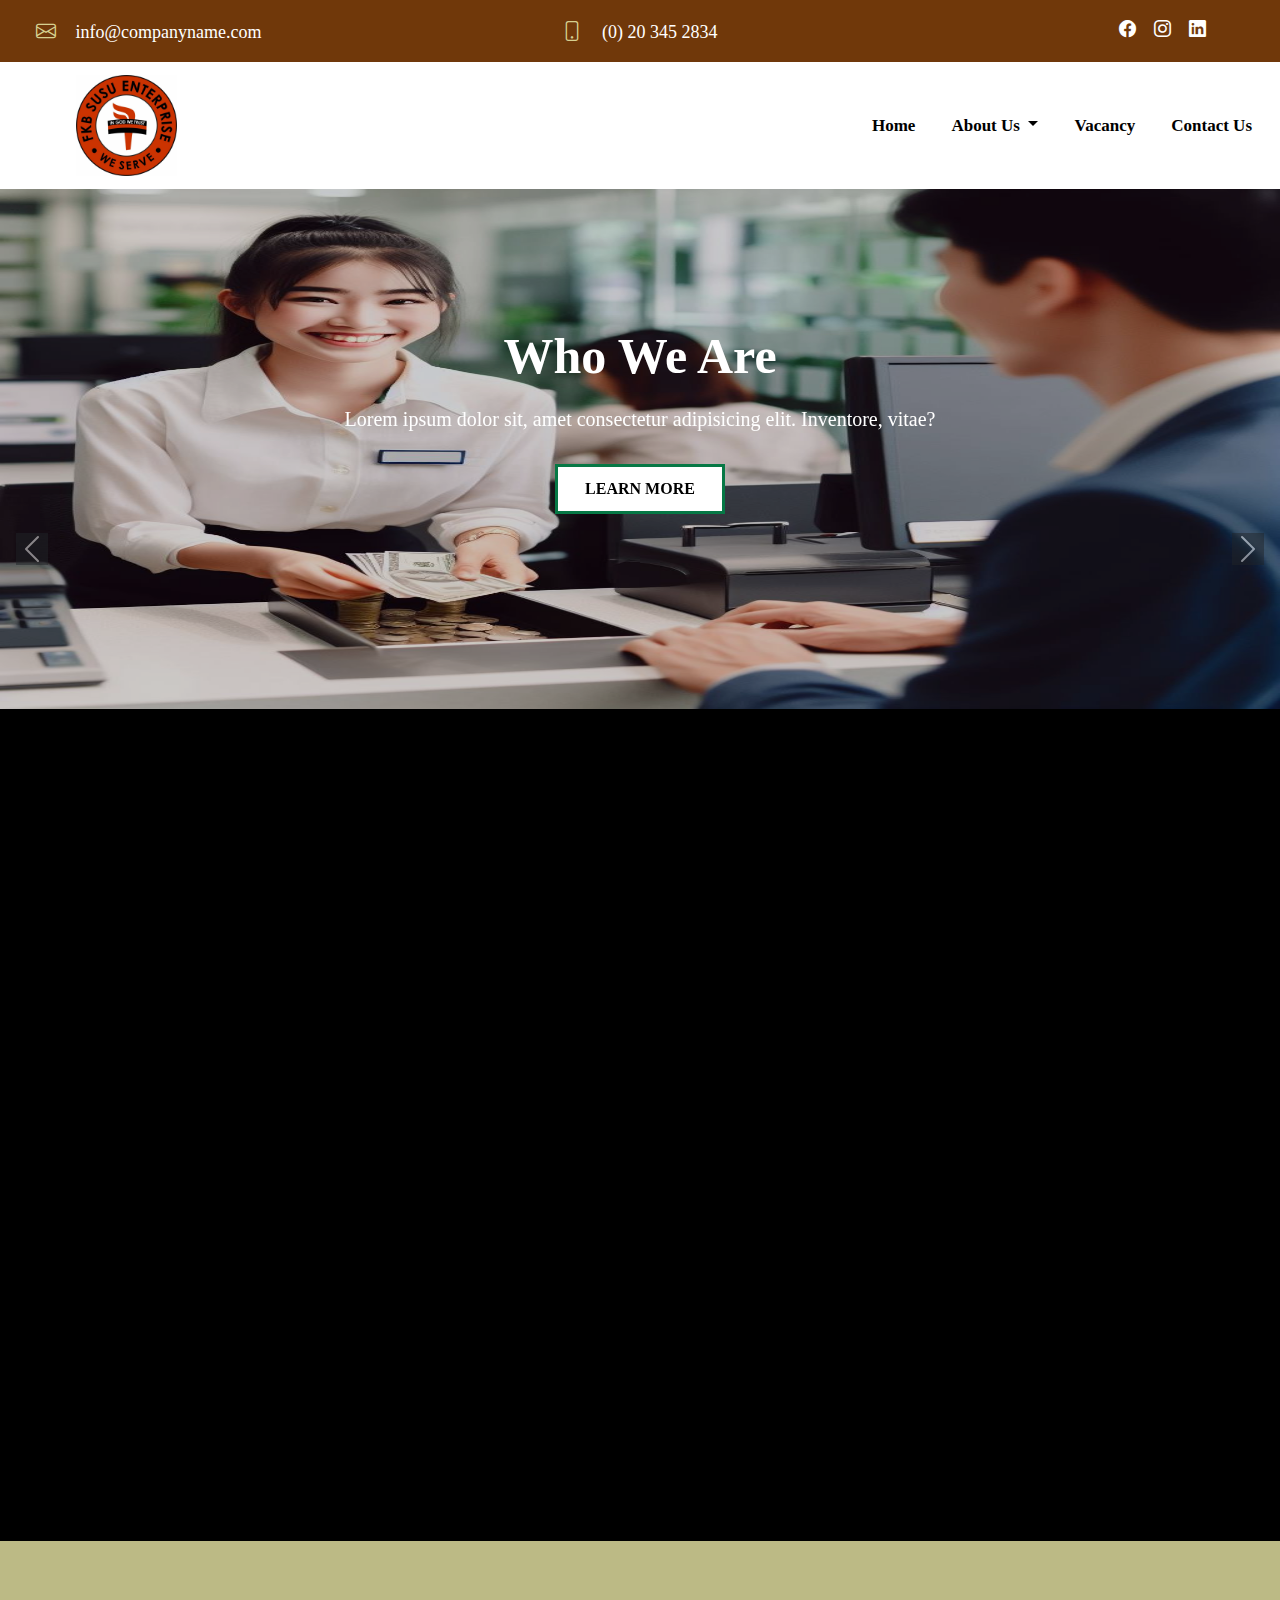
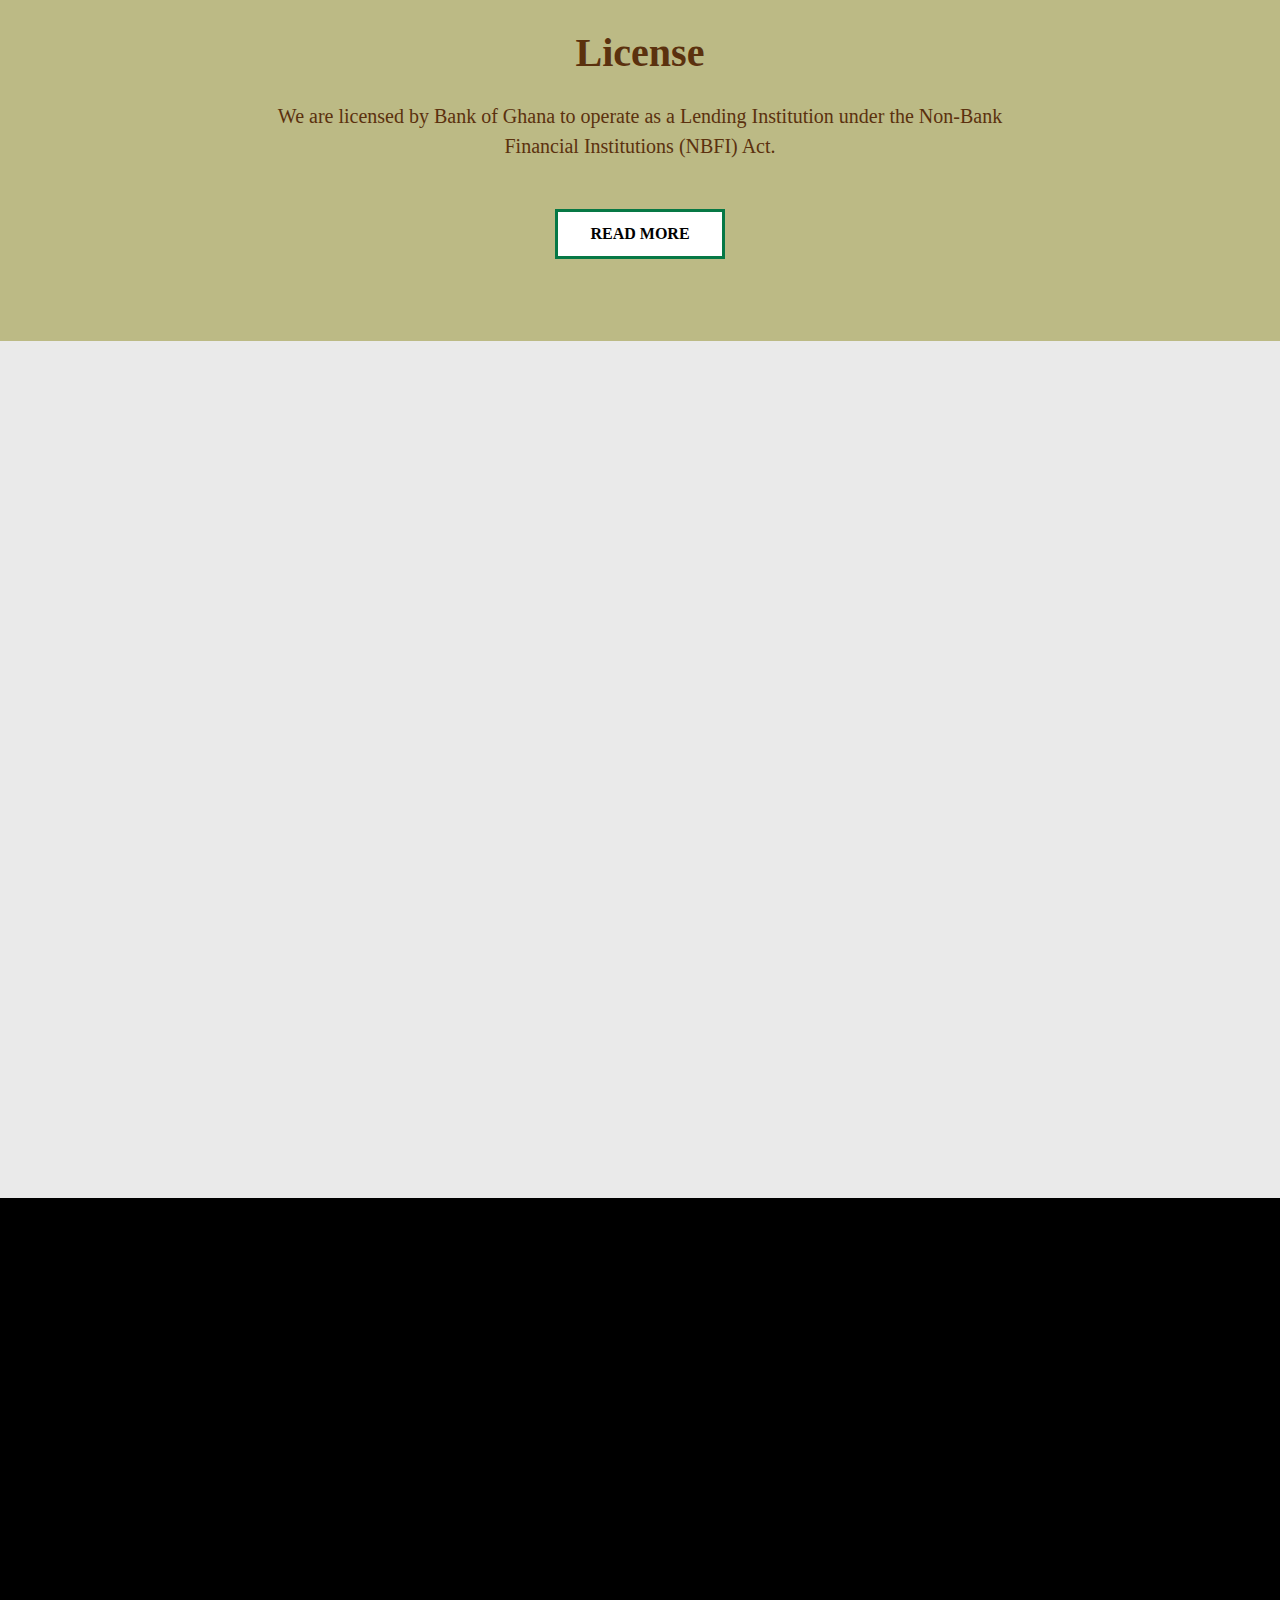
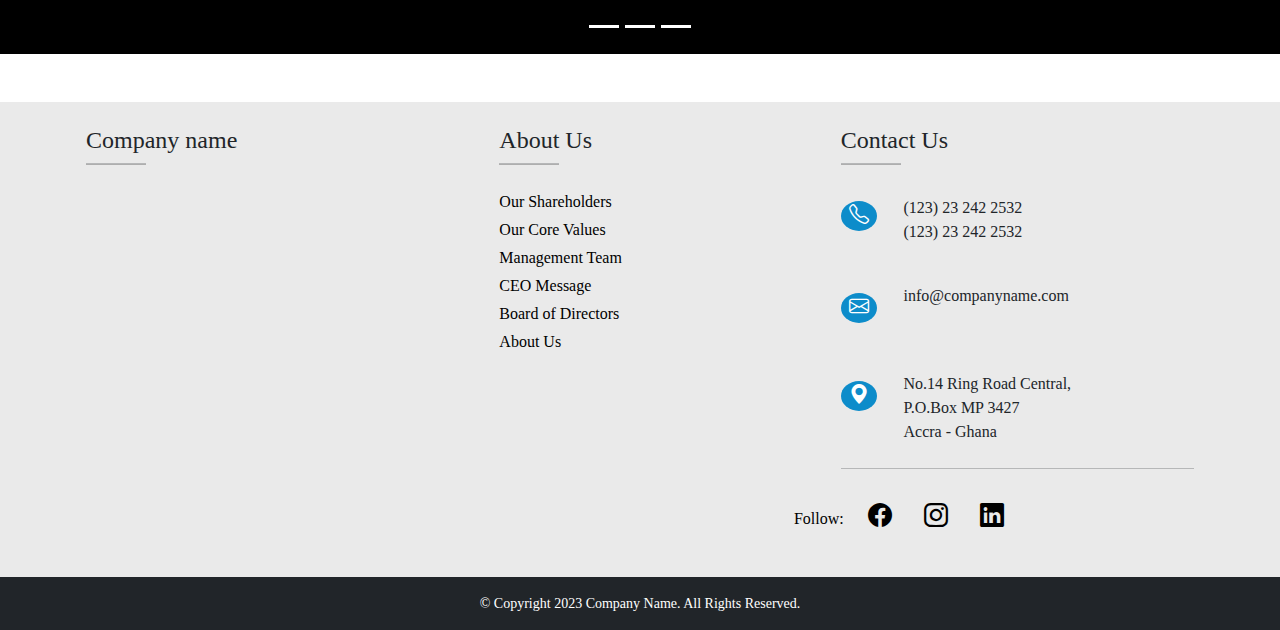
==== commit 5e902fef: "Please enter the commit message for your changes. Lines starting with '#' will be ignored, and an em" ====
--- a/index.html
+++ b/index.html
@@ -494,7 +494,7 @@
                     <nav id="navbar_top" class="navbar navbar-expand-lg navbar-dark navbg-color bootsnav">
 
                         <div class="logo-aspect-div mx-3">
-                            <a href="/site" class="navbar-brand"><img src="/site/img/2023-05-04-165426logo_qc.png"
+                            <a href="/site" class="navbar-brand"><img src="/site/img/logo.jpeg"
                                     alt="" /></a>
                         </div>
 
@@ -522,12 +522,6 @@
                                                 Us</a> </li>
                                         <li><a href="/site/about-us/board-of-directors" class="dropdown-item">Board of Directors</a></li>
                                         <li><a href="/site/about-us/about-us-3-column" class="dropdown-item">Management Team</a> </li>
-                                        <!-- <li><a href="/site/about-us/our-core-values" class="dropdown-item" style=";">Our
-                                                Core Values</a> </li>
-                                        <li><a href="/site/about-us/our-shareholders" class="dropdown-item"
-                                                style=";">Our Shareholders</a> </li>
-                                        <li><a href="/site/about-us/ceo-message" class="dropdown-item" style=";">CEO
-                                                Message</a> </li> -->
                                         <li><a href="/site/about-us/ceo-message" class="dropdown-item">Gallery</a> </li>
 
                                     </ul>
@@ -763,7 +757,7 @@
 
                 <div class="carousel-item active">
                     <a href="">
-                        <img src="/site/img/2023-04-25-144504slide01.jpg" class="img-fluid d-block bg-image w-100"
+                        <img src="/site/img/bg2.jpg" class="img-fluid d-block bg-image w-100"
                             alt="Who We Are">
                     </a>
 
@@ -784,7 +778,7 @@
 
                 <div class="carousel-item ">
                     <a href="#">
-                        <img src="/site/img/2023-04-25-160501iacf2.jpg" class="img-fluid d-block bg-image w-100"
+                        <img src="/site/img/bg.jpg" class="img-fluid d-block bg-image w-100"
                             alt="Our Mission">
                     </a>
 
@@ -794,7 +788,7 @@
                                 Mission</h5>
                             <p class="animated fadeInUp slow d-none d-md-block lh-base"
                                 style="animation-delay: 1s; color:#fff;">
-                                To provide convenient and ‘quick credit’ service to small and medium businesses </p>
+                                To provide convenient and ‘Company Name’ service to small and medium businesses </p>
                             <span class="button button-2 animated fadeInUp slow">Learn More</span>
                         </div>
                     </a>
@@ -804,7 +798,7 @@
 
                 <div class="carousel-item ">
                     <a href="#">
-                        <img src="/site/img/2023-05-04-170632iacf3.jpg" class="img-fluid d-block bg-image w-100"
+                        <img src="/site/img/img2.jpg" class="img-fluid d-block bg-image w-100"
                             alt="What we do not do">
                     </a>
 
@@ -962,7 +956,7 @@
                     <!-- Content Image -->
                     <div class="aspect-div-1-col bg-light reveal fade-left">
                         <div class="">
-                            <img src="/site/img/2023-04-25-150854romeo-ceo.png" class="img-responsive img-fluid" alt="">
+                            <img src="/site/img/person.jpg" class="img-responsive img-fluid" alt="">
                         </div>
                     </div>
                     <!-- Content Image Ends Here -->
@@ -987,8 +981,8 @@
                             businesswoman by providing them with our loan facility to grow their businesses and improve
                             their livelihoods.</p>
 
-                        <p>Welcome to Quick Credit and Investment Micro-Credit Limited, your best micro-credit
-                            institution of choice here in Ghana.</p>
+                        <p>Lorem ipsum dolor sit, amet consectetur adipisicing elit. Aspernatur possimus sint ab enim eum totam, 
+                            eius molestiae! Nostrum, eum aut. Nulla atque saepe veritatis numquam labore veniam possimus corrupti tenetur.</p>
 
                         <p>We look forward to doing business with you.</p>
                         </p>
@@ -1273,7 +1267,7 @@
                         <!-- Contents -->
                         <div class="content-container mb-3 px-4 text-center">
                             <p class="lh-base fs-6">
-                                Romeo Seshie is the CEO, Quick Credit &amp;Investment Micro-Credit. Romeo,... </p>
+                                Lorem ipsum dolor sit amet... </p>
                         </div>
                         <!-- Contents Ends Here -->
 
@@ -1736,7 +1730,7 @@
             <div class="container text-dark">
                 <div class="row px-1">
                     <div class="col-xs-12 col-sm-12 col-md-4 col-xl-4 col-xxl-4 my-4">
-                        <h4 class="">Quick Credit Ghana</h4>
+                        <h4 class="">Company name</h4>
                         <hr class="mb-4 mt-0 d-inline-block mx-auto"
                             style="width: 60px; background-color: #000; height: 2px" />
                         <br />
@@ -1827,13 +1821,13 @@
                         <hr class="my-4" />
                         <ul class="sm">
                             <li> Follow: </li>
-                            <li><strong><a target="_blank" href="https://web.facebook.com/quickcreditgh"><span
+                            <li><strong><a target="_blank" href="#"><span
                                             style="font-size: 24px;"><i
                                                 class="bi bi-facebook"></i></span></a></strong>&nbsp;&nbsp;</li>
-                            <li><strong><a target="_blank" href="https://www.instagram.com/quickcreditgh"><span
+                            <li><strong><a target="_blank" href="#"><span
                                             style="font-size: 24px;"><i
                                                 class="bi bi-instagram"></i></span></a></strong>&nbsp;&nbsp;</li>
-                            <li><strong><a target="_blank" href="https://www.linkedin.com/company/quickcreditgh"><span
+                            <li><strong><a target="_blank" href="#"><span
                                             style="font-size: 24px;"><i
                                                 class="bi bi-linkedin"></i></span></a></strong>&nbsp;&nbsp;</li>
                         </ul>
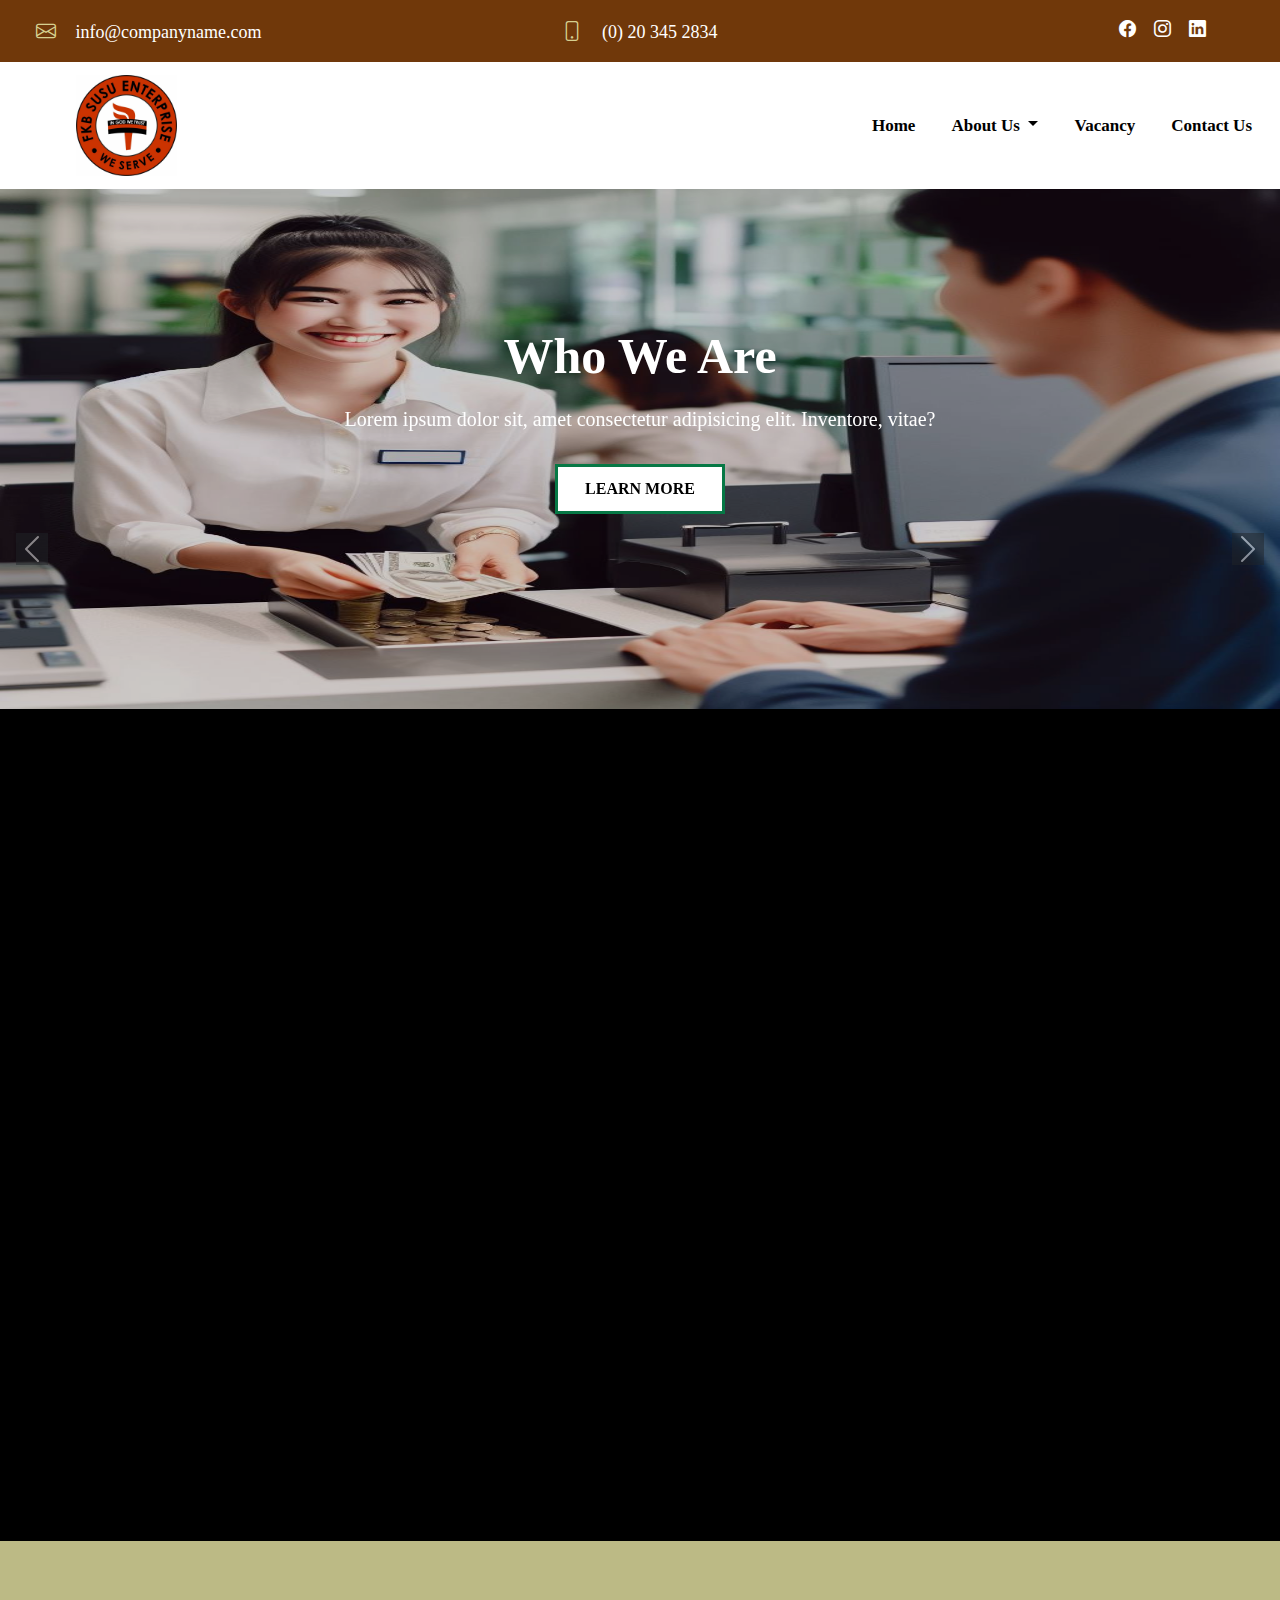
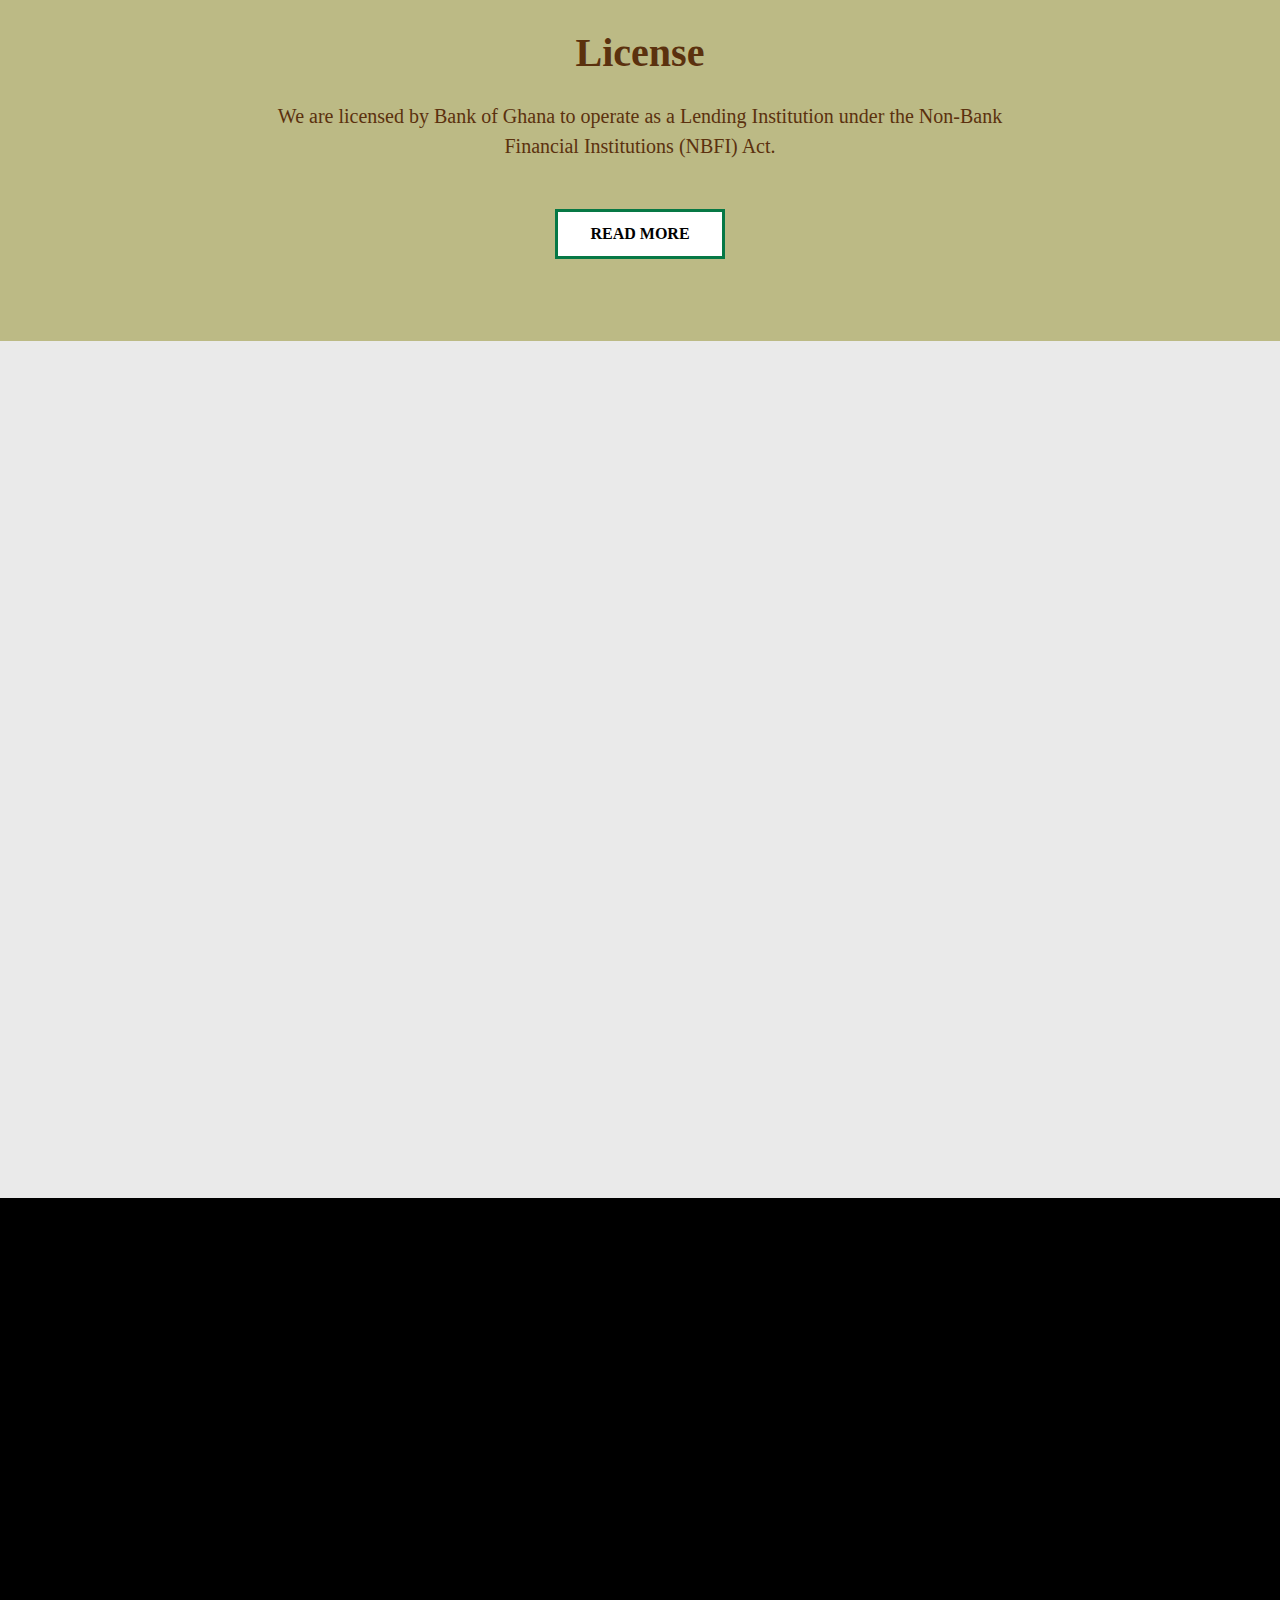
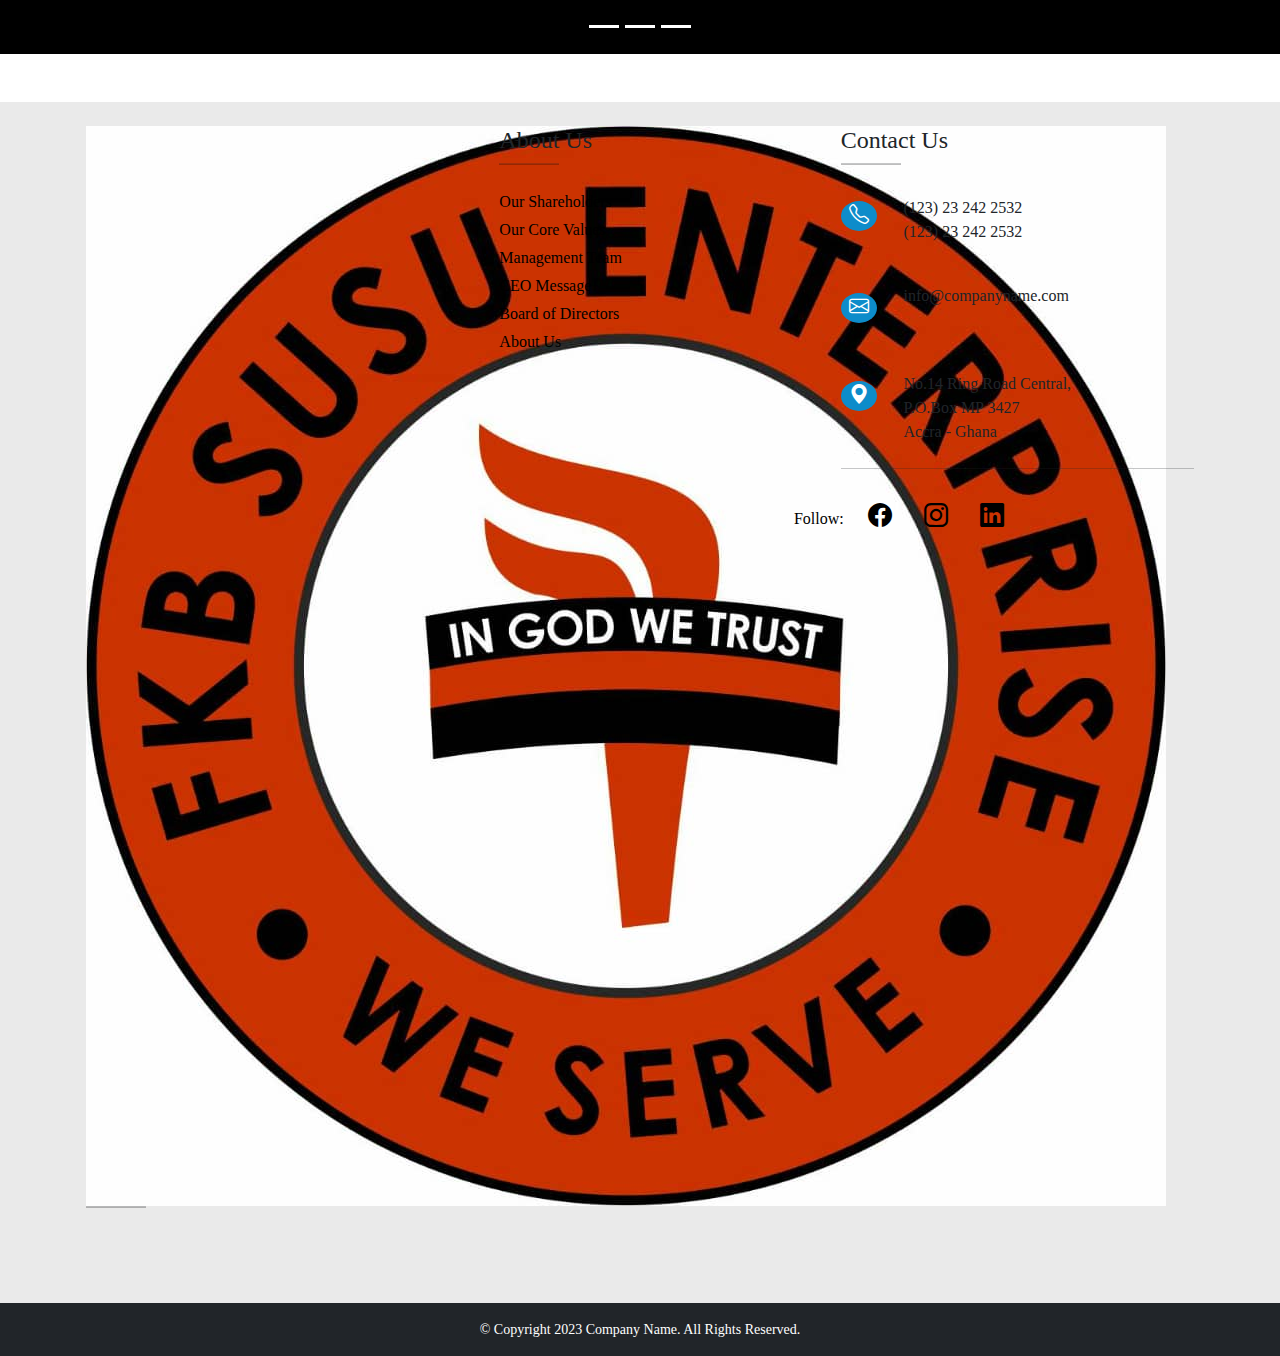
==== commit c59faaf8: "Please enter the commit message for your changes. Lines starting with '#' will be ignored, and an em" ====
--- a/index.html
+++ b/index.html
@@ -1730,7 +1730,7 @@
             <div class="container text-dark">
                 <div class="row px-1">
                     <div class="col-xs-12 col-sm-12 col-md-4 col-xl-4 col-xxl-4 my-4">
-                        <h4 class="">Company name</h4>
+                        <img src="/site/img/logo.jpeg" alt="">
                         <hr class="mb-4 mt-0 d-inline-block mx-auto"
                             style="width: 60px; background-color: #000; height: 2px" />
                         <br />
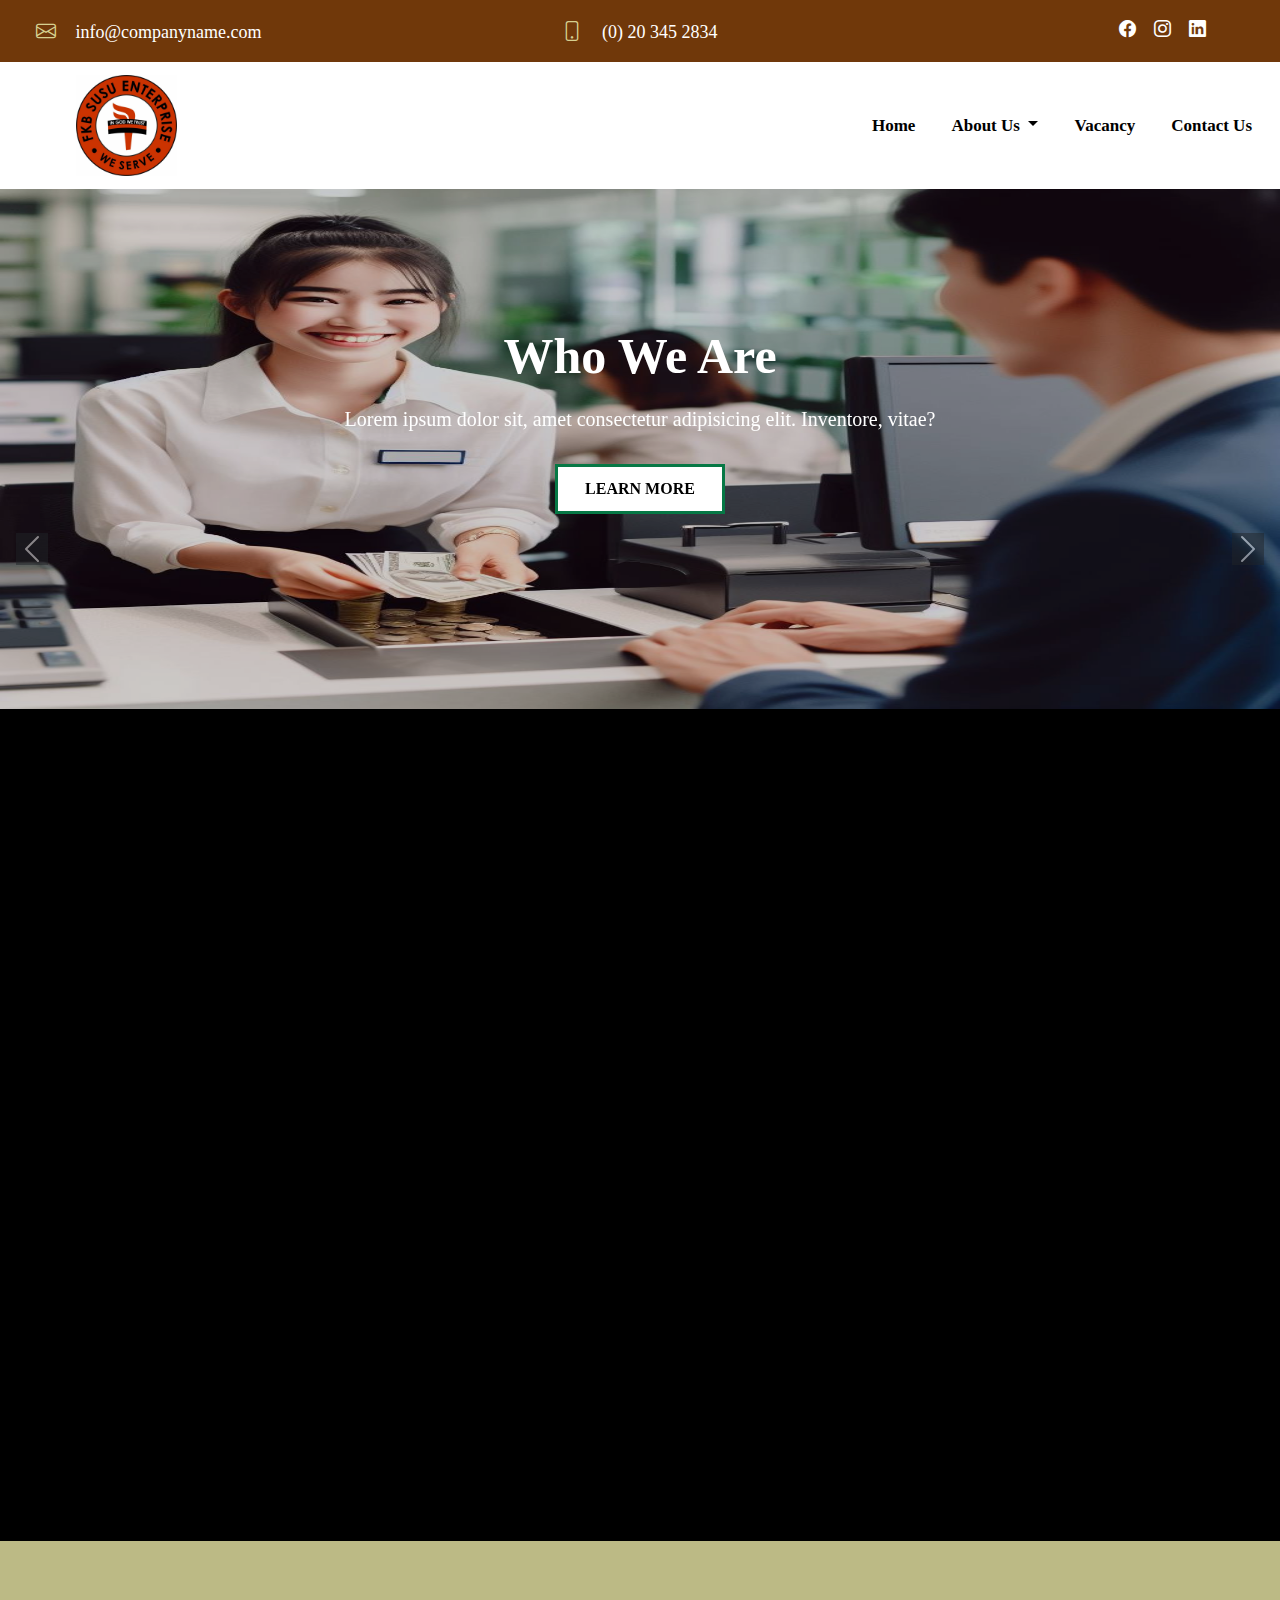
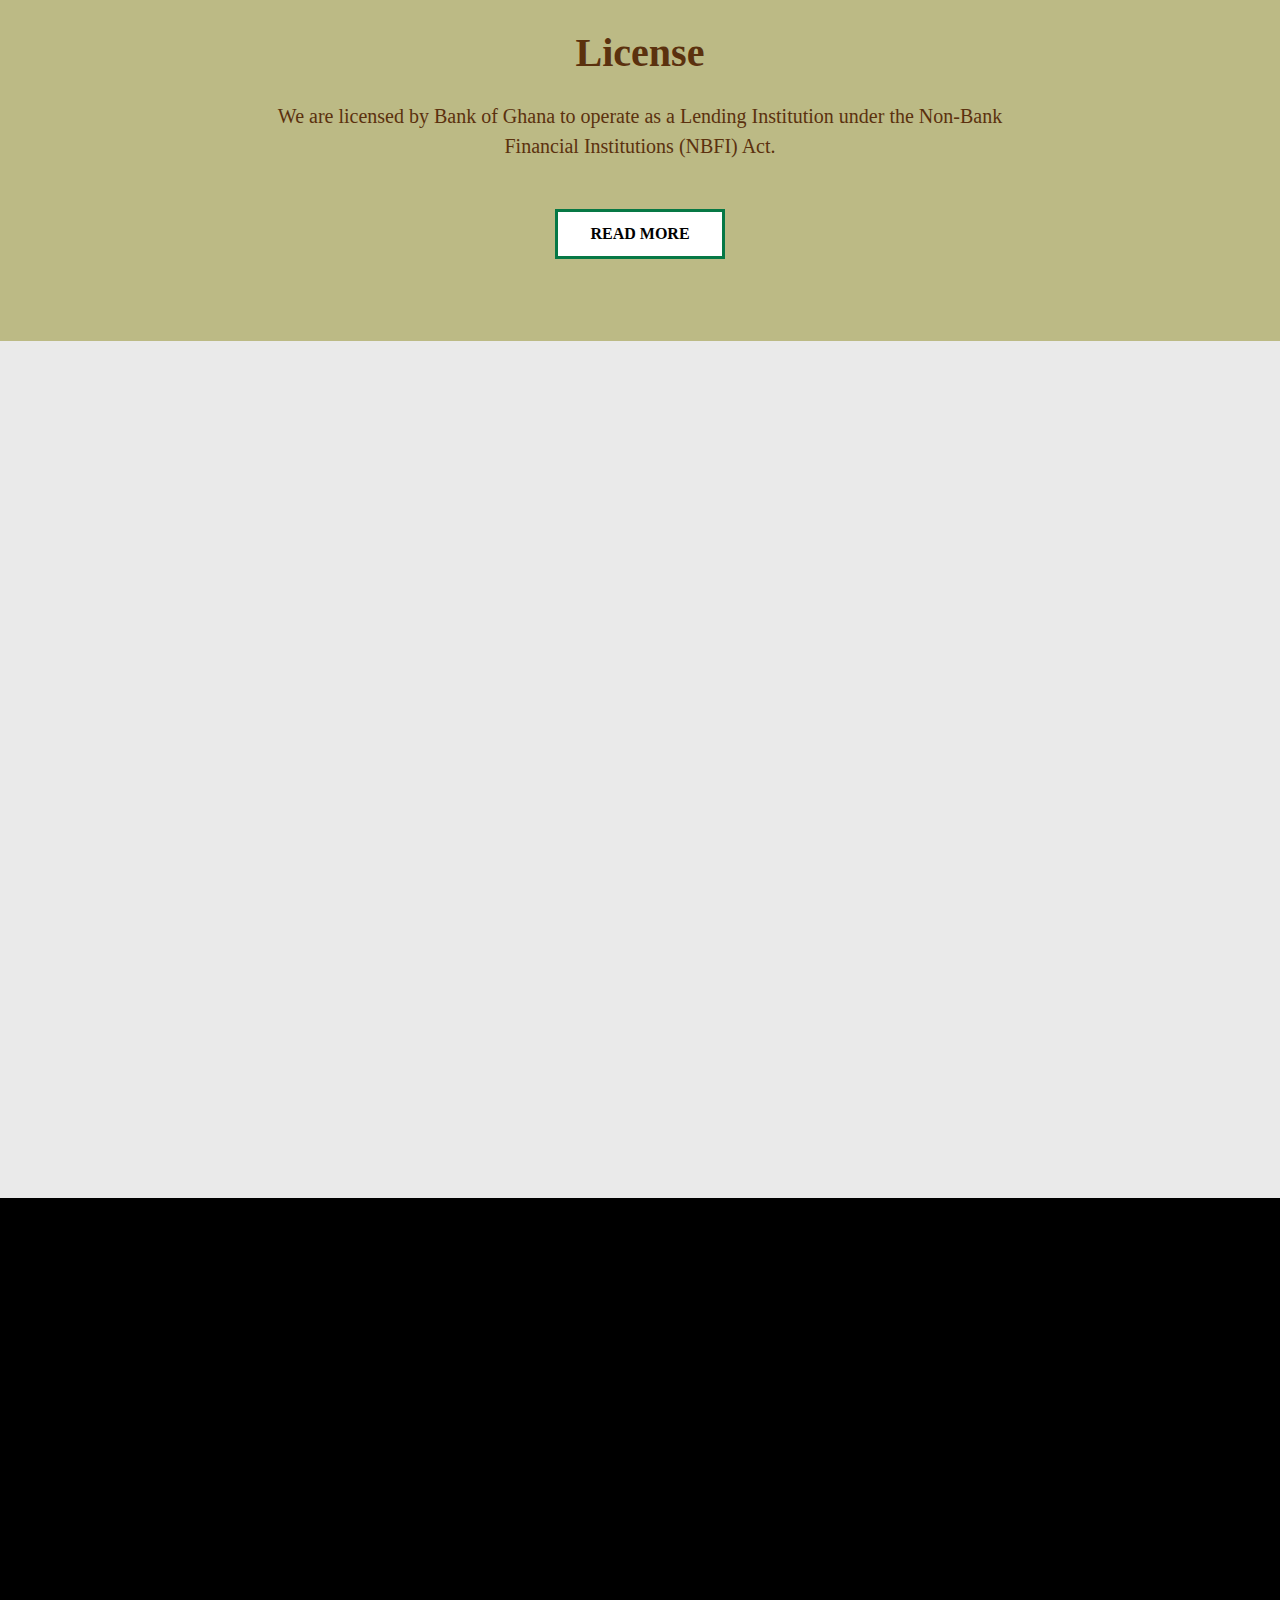
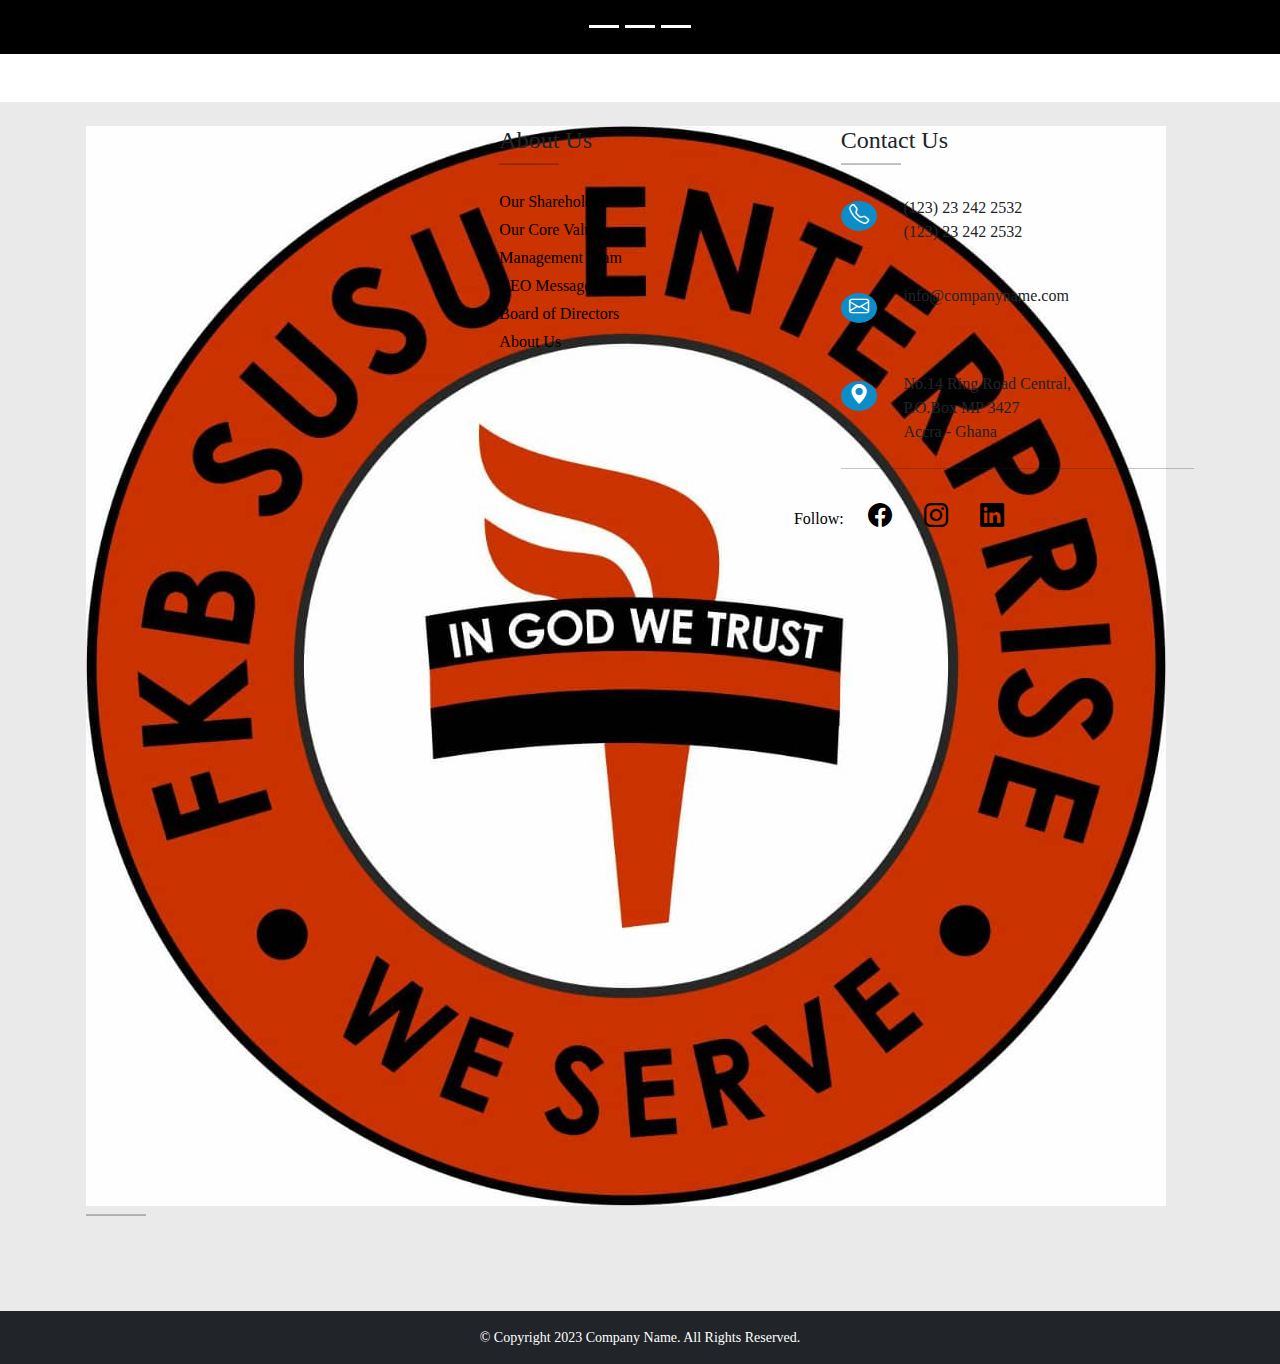
==== commit 80f09b4b: "Please enter the commit message for your changes. Lines starting with '#' will be ignored, and an em" ====
--- a/index.html
+++ b/index.html
@@ -1730,7 +1730,7 @@
             <div class="container text-dark">
                 <div class="row px-1">
                     <div class="col-xs-12 col-sm-12 col-md-4 col-xl-4 col-xxl-4 my-4">
-                        <img src="/site/img/logo.jpeg" alt="">
+                        <h4 class=""><img src="/site/img/logo.jpeg" alt="logo"></h4>
                         <hr class="mb-4 mt-0 d-inline-block mx-auto"
                             style="width: 60px; background-color: #000; height: 2px" />
                         <br />
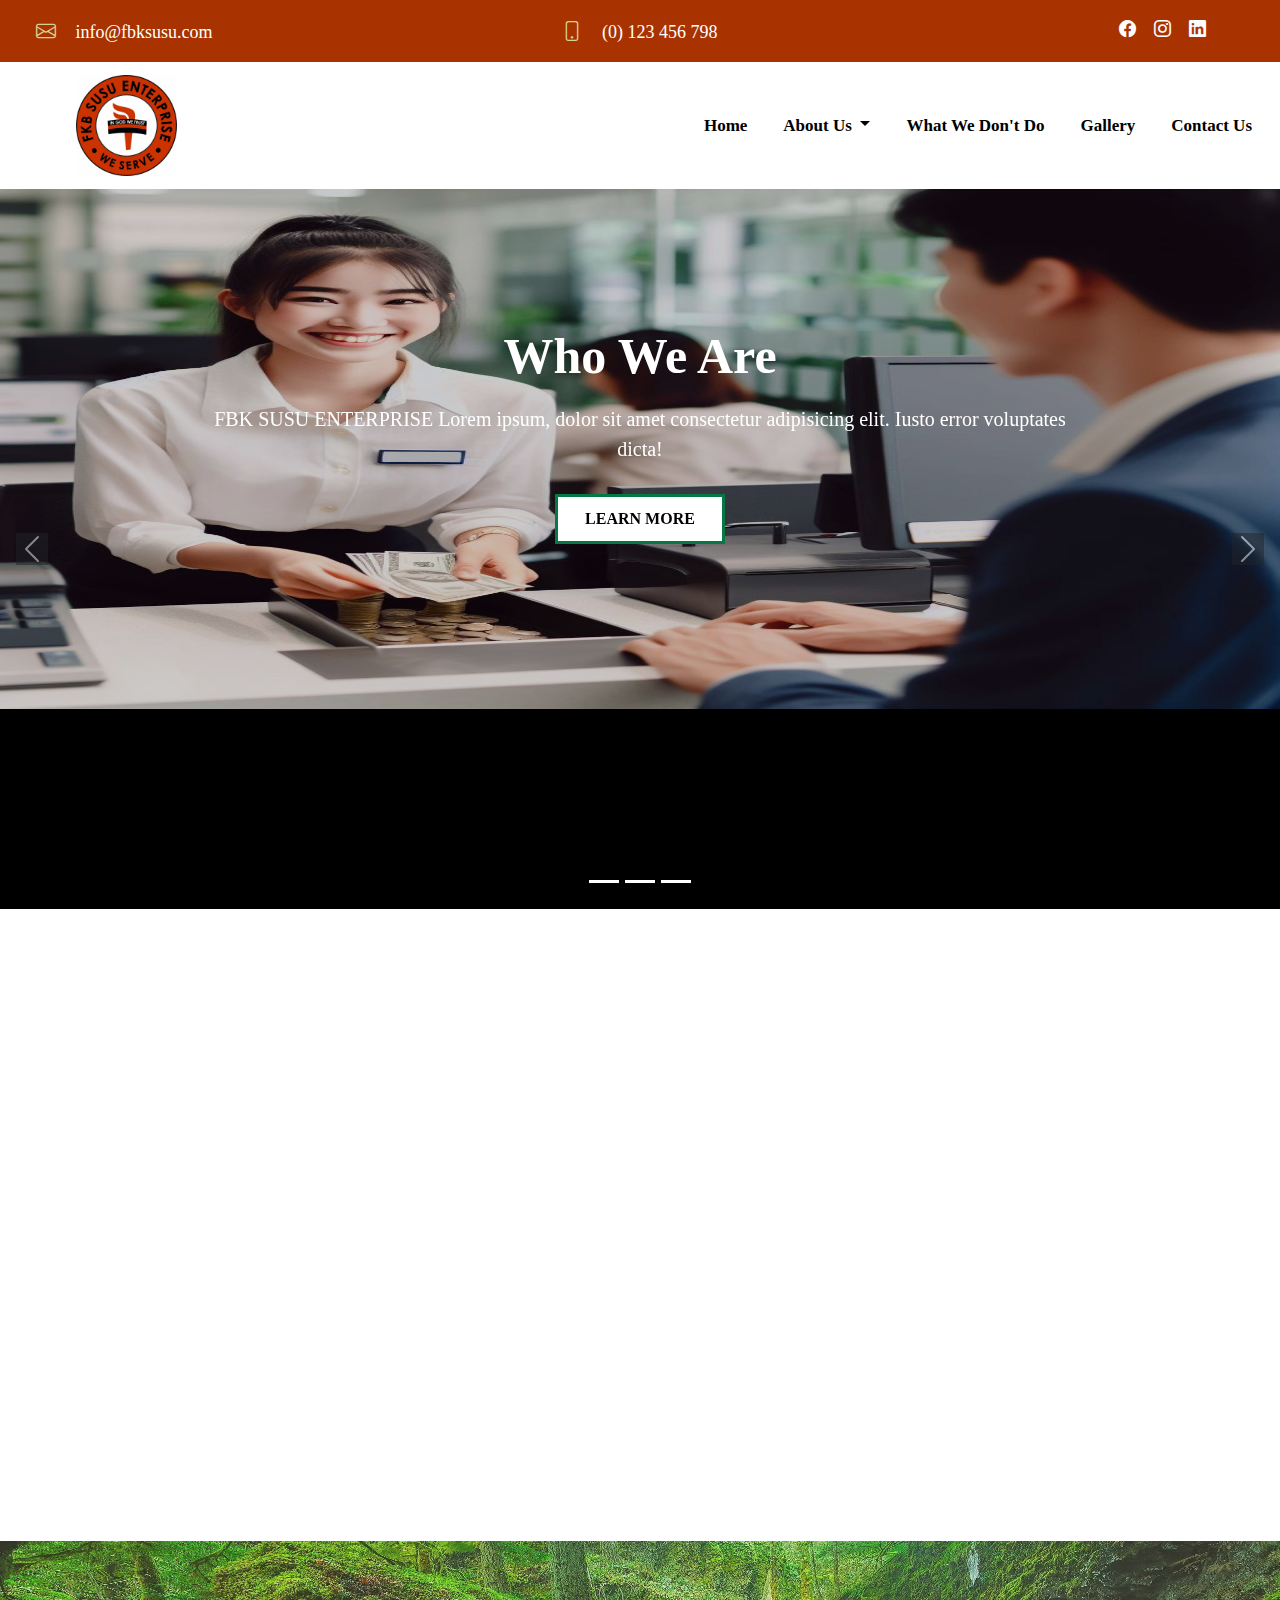
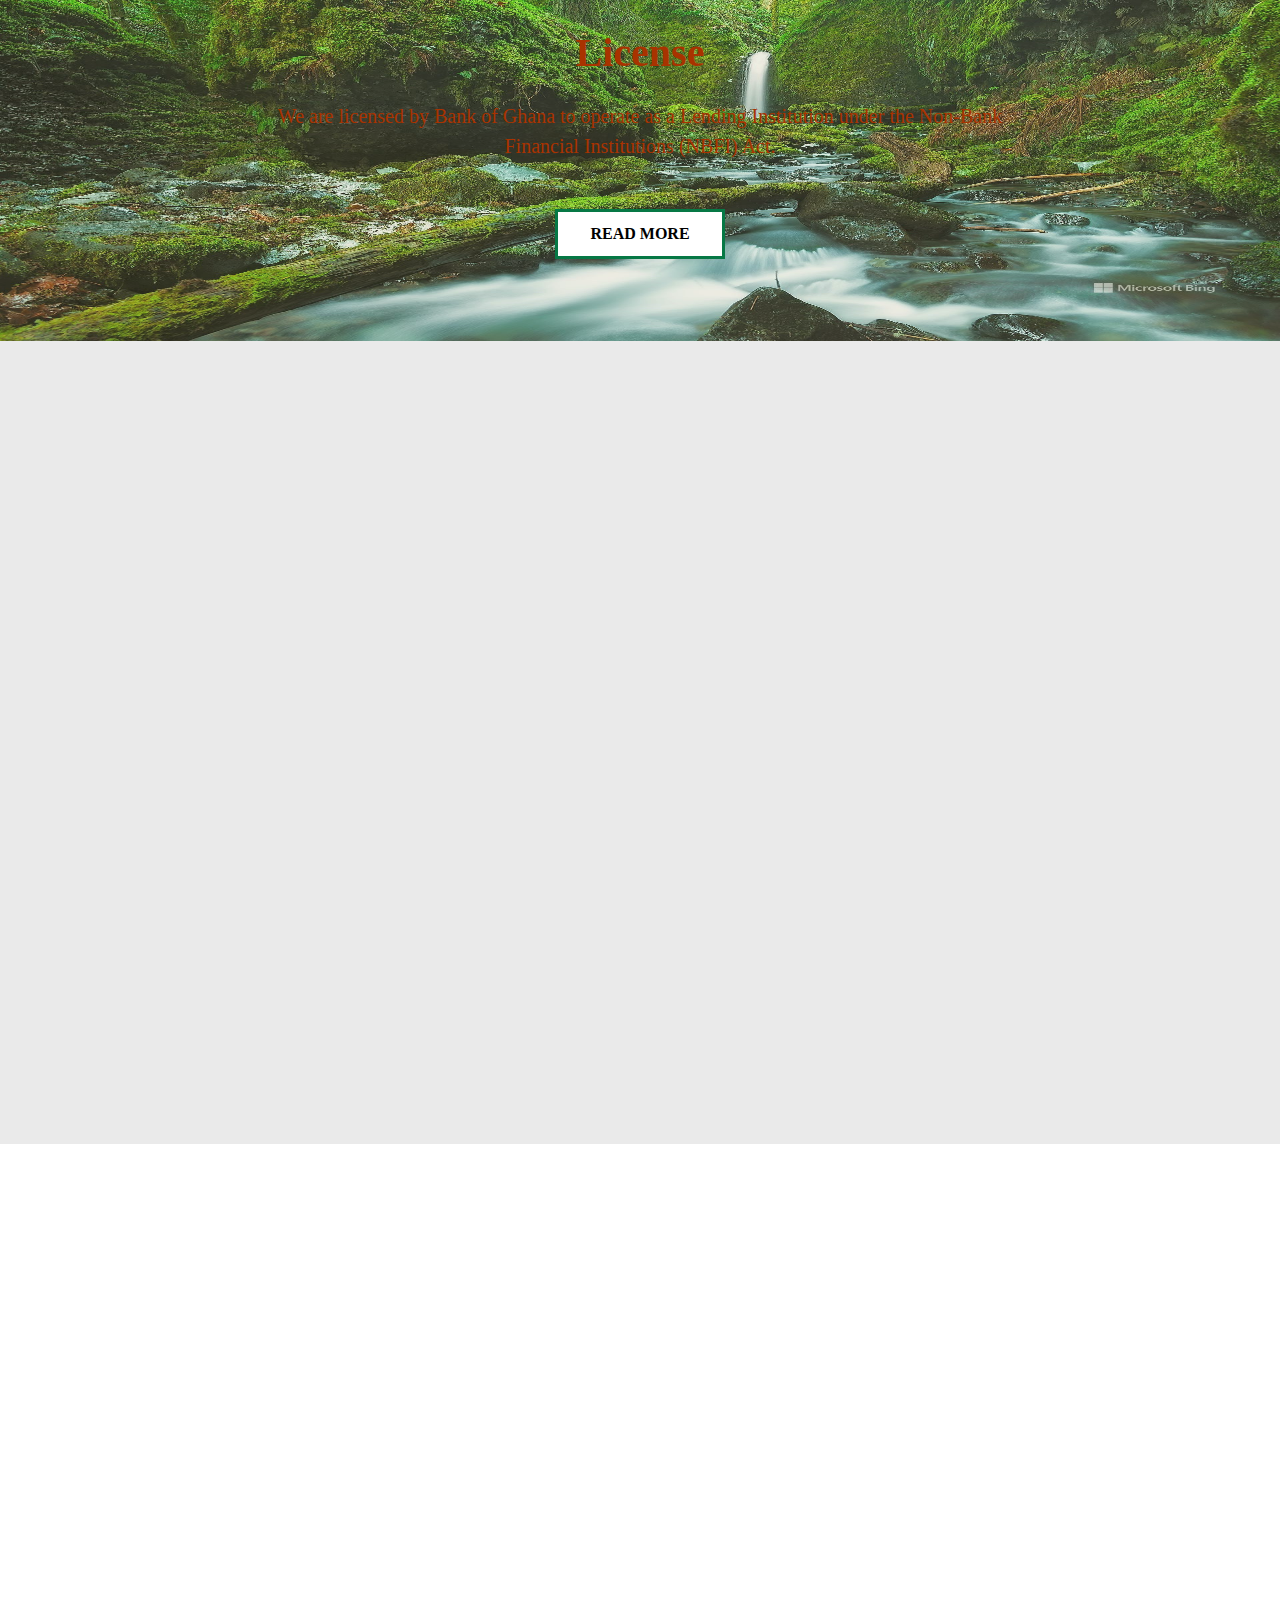
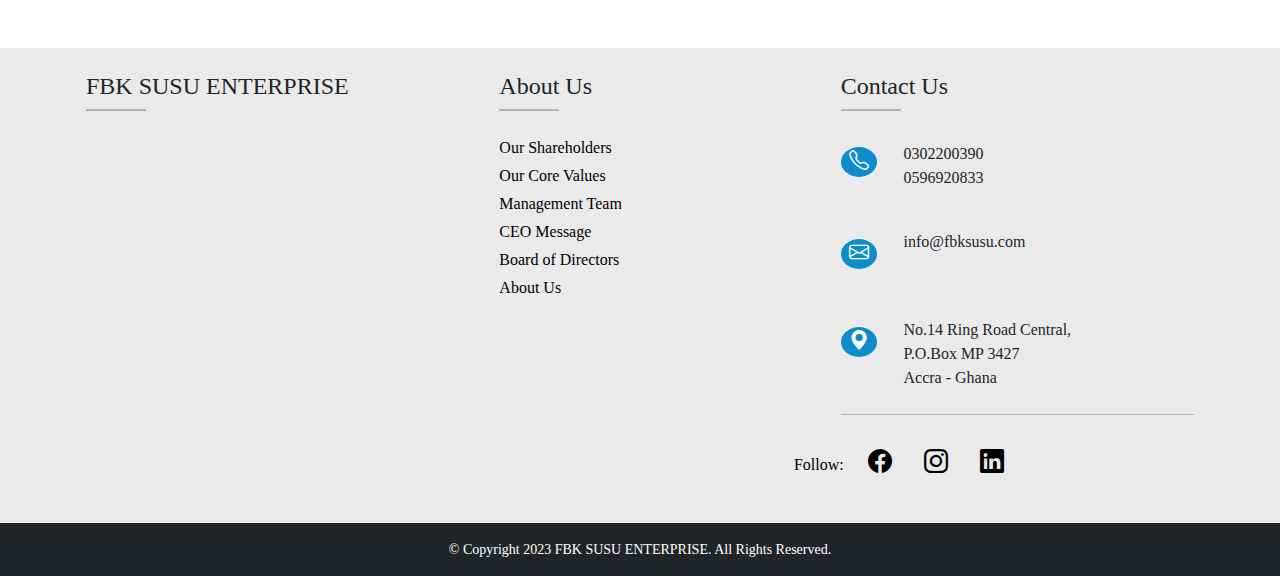
==== commit a0bbc76d: "Please enter the commit message for your changes. Lines starting with '#' will be ignored, and an em" ====
--- a/index.html
+++ b/index.html
@@ -2,16 +2,15 @@
 <html lang="en">
 
 <head>
-
+    <!-- Required meta tags -->
     <meta charset="utf-8">
     <meta name="viewport" content="width=device-width, initial-scale=1">
 
-    <!-- Bootstrap icon -->
+    <!-- Bootstrap ICONS -->
     <link rel="stylesheet" href="https://cdn.jsdelivr.net/npm/bootstrap-icons@1.9.1/font/bootstrap-icons.css">
 
     <title>
-        Company || Name
-    </title>
+        FBK SUSU ENTERPRISE || Home </title>
 
 
     <link href="/site/img/favicon.png" type="image/x-icon" rel="icon" />
@@ -28,9 +27,15 @@
         <div class="top-nav-title">
             <style>
                 .logo-aspect-div {
+                    /* width: 360px;
+    height: 270px; */
+                    /* aspect-ratio: 16 / 9;  */
+                    /* aspect-ratio: 4 / 3; ----- four column --- */
                     display: flex;
+                    /* align-items: center; */
                     justify-content: center;
                     object-fit: contain;
+                    /* background: #f00; */
 
                 }
 
@@ -43,7 +48,7 @@
                 }
 
                 .topbg-color {
-                    background-color: #70380a;
+                    background-color: #a93300;
                 }
 
                 .bg-wine {
@@ -88,8 +93,13 @@
 
 
                 .navbg-color {
+                    /* background-color: #f0f0f0; */
                     background-color: #fff;
 
+                    /* padding: 30px 0px; */
+                    /* -moz-box-shadow: 0 4px 4px rgba(0, 0, 0, 0.4);
+    -webkit-box-shadow: 0 4px 4px rgba(0, 0, 0, 0.4);
+    box-shadow: 0 4px 4px rgba(0, 0, 0, 0.4); */
                 }
 
 
@@ -120,6 +130,13 @@
                 .navbar-wrap {
                     padding: 0px 0px;
                 }
+
+
+
+
+
+
+
 
                 nav.navbar.bootsnav {
                     /* background-color: transparent; */
@@ -344,6 +361,10 @@
                         margin-bottom: 0;
                     }
                 }
+
+
+
+
 
                 /* Responsive - Smaller Screen */
                 @media screen and (max-width: 640px) {
@@ -459,13 +480,26 @@
 
                             <div class="col-xs-6 col-sm-6 col-md-4 col-xl-4 col-xxl-4">
                                 <div class="content_area mx-md-4 text-white">
-                                    <div class=""><i class="t-icon bi bi-envelope"></i> info@companyname.com</div>
+                                    <div class=""><i class="t-icon bi bi-envelope"></i> info@fbksusu.com </div>
                                 </div>
                             </div>
 
+                            <!-- <div class="col-xs-12 col-sm-12 col-md-4 col-xl-4 col-xxl-4">
+                        <div class="d-flex justify-content-center px-5 content_area">
+                            <div class="">
+                                </?= isset($contacts->facebook) && $contacts->facebook != null && trim($contacts->facebook) != '' ? '<strong><a target="_blank" href="' . $contacts->facebook . '"><span style="font-size: 17px;"><i class="bi bi-facebook"></i></span></a></strong>&nbsp;&nbsp;&nbsp;' : '' ?>
+                                </?= isset($contacts->whatsapp) && $contacts->whatsapp != null && trim($contacts->whatsapp) != '' ? '<strong><a target="_blank" href="' . $contacts->whatsapp . '"><span style="font-size: 17px;"><i class="bi bi-whatsapp"></i></span></a></strong>&nbsp;&nbsp;&nbsp;' : '' ?>
+                                </?= isset($contacts->instagram) && $contacts->instagram != null && trim($contacts->instagram) != '' ? '<strong><a target="_blank" href="' . $contacts->instagram . '"><span style="font-size: 17px;"><i class="bi bi-instagram"></i></i></span></a></strong>&nbsp;&nbsp;&nbsp;' : '' ?>
+                                </?= isset($contacts->twitter) && $contacts->twitter != null && trim($contacts->twitter) != '' ? '<strong><a target="_blank" href="' . $contacts->twitter . '"><span style="font-size: 17px;"><i class="bi bi-twitter"></i></span></a></strong>&nbsp;&nbsp;&nbsp;' : '' ?>
+                                </?= isset($contacts->linkedin) && $contacts->linkedin != null && trim($contacts->linkedin) != '' ? '<strong><a target="_blank" href="' . $contacts->linkedin . '"><span style="font-size: 17px;"><i class="bi bi-linkedin"></i></span></a></strong>&nbsp;&nbsp;&nbsp;' : '' ?>
+                                </?= isset($contacts->youtube) && $contacts->youtube != null && trim($contacts->youtube) != '' ? '<strong><a target="_blank" href="' . $contacts->youtube . '"><span style="font-size: 17px;"><i class="bi bi-youtube"></i></span></a></strong>&nbsp;&nbsp;&nbsp;' : '' ?>
+                            </div>
+                        </div>
+                    </div> -->
+
                             <div class="col-xs-6 col-sm-6 col-md-4 col-xl-4 col-xxl-4">
                                 <div class="content_area d-flex justify-content-center text-white">
-                                    <div class=""><i class="t-icon bi bi-phone"></i> (0) 20 345 2834 </div>
+                                    <div class=""><i class="t-icon bi bi-phone"></i> (0) 123 456 798 </div>
                                 </div>
                             </div>
 
@@ -493,10 +527,12 @@
                 <div class="navbar-wrap bg-wine">
                     <nav id="navbar_top" class="navbar navbar-expand-lg navbar-dark navbg-color bootsnav">
 
+
+                        <!-- <a class="navbar-brand" href="#"> -->
                         <div class="logo-aspect-div mx-3">
-                            <a href="/site" class="navbar-brand"><img src="/site/img/logo.jpeg"
-                                    alt="" /></a>
-                        </div>
+                            <a href="#" class="navbar-brand"><img src="/site/img/logo.jpeg" style="" alt="" /></a>
+                        </div>
+                        <!-- </a> -->
 
                         <button class="navbar-toggler" type="button" data-bs-toggle="collapse"
                             data-bs-target="#navbarNavDropdown" aria-controls="navbarNavDropdown" aria-expanded="false"
@@ -508,7 +544,7 @@
                             <ul class="navbar-nav">
 
                                 <li class="nav-item">
-                                    <a href="/site" class="nav-link">Home</a>
+                                    <a href="#" class="nav-link">Home</a>
                                 </li>
 
 
@@ -520,16 +556,25 @@
                                     <ul class="dropdown-menu" aria-labelledby="navbarDropdownMenuLink">
                                         <li><a href="/site/about-us/who-we-are" class="dropdown-item">About
                                                 Us</a> </li>
-                                        <li><a href="/site/about-us/board-of-directors" class="dropdown-item">Board of Directors</a></li>
-                                        <li><a href="/site/about-us/about-us-3-column" class="dropdown-item">Management Team</a> </li>
-                                        <li><a href="/site/about-us/ceo-message" class="dropdown-item">Gallery</a> </li>
+                                        <li><a href="/site/about-us/board-of-directors" class="dropdown-item">Board of Directors</a> </li>
+                                        <li><a href="#manage" class="dropdown-item">Management Team</a> </li>
+                                        <li><a href="/site/about-us/our-core-values" class="dropdown-item" >Our
+                                                Core Values</a> </li>
+                                        <li><a href="/site/about-us/our-shareholders" class="dropdown-item">Our Shareholders</a> </li>
+                                        <li><a href="#ceo" class="dropdown-item" >CEO
+                                                Message</a> </li>
 
                                     </ul>
 
                                 </li>
 
                                 <li class="nav-item">
-                                    <a href="/site/investment" class="nav-link">Vacancy</a>
+                                    <a href="/site/loans" class="nav-link">What We Don&#039;t Do</a>
+                                </li>
+
+
+                                <li class="nav-item">
+                                    <a href="/site/page/gallery.html" class="nav-link">Gallery</a>
                                 </li>
 
 
@@ -601,6 +646,9 @@
 
             .carousel-caption h5 {
                 font-size: 50px;
+                /* text-transform: uppercase;
+	letter-spacing: 2px; 
+	margin-top: 25px;*/
                 font-weight: 550;
                 line-height: 55px !important;
                 margin-bottom: 20px;
@@ -634,6 +682,8 @@
 
             .banner-bg {
                 background: black;
+                /* background-image: linear-gradient(to left, rgba(0,67,116,0.6) -26.48%, rgba(0,51,102,0.6) 93.52%); */
+                /* opacity: 0.3; */
             }
 
 
@@ -747,6 +797,7 @@
 
                 <button type="button" data-bs-target="#carouselExampleCaptions" data-bs-slide-to="2" class="active"
                     aria-current="true" aria-label="Slide 1"></button>
+
                 <button type="button" data-bs-target="#carouselExampleCaptions" data-bs-slide-to="3" class="active"
                     aria-current="true" aria-label="Slide 1"></button>
 
@@ -767,7 +818,8 @@
                             </h5>
                             <p class="animated fadeInUp slow d-none d-md-block lh-base"
                                 style="animation-delay: 1s; color:#fff;">
-                                Lorem ipsum dolor sit, amet consectetur adipisicing elit. Inventore, vitae?
+                                FBK SUSU ENTERPRISE Lorem ipsum, dolor sit amet consectetur adipisicing elit. Iusto
+                                error voluptates dicta!
                             </p>
                             <span class="button button-2 animated fadeInUp slow">Learn More</span>
                         </div>
@@ -788,7 +840,7 @@
                                 Mission</h5>
                             <p class="animated fadeInUp slow d-none d-md-block lh-base"
                                 style="animation-delay: 1s; color:#fff;">
-                                To provide convenient and ‘Company Name’ service to small and medium businesses </p>
+                                To provide convenient and ‘FBK SUSU’ service to small and medium businesses </p>
                             <span class="button button-2 animated fadeInUp slow">Learn More</span>
                         </div>
                     </a>
@@ -798,7 +850,7 @@
 
                 <div class="carousel-item ">
                     <a href="#">
-                        <img src="/site/img/img2.jpg" class="img-fluid d-block bg-image w-100"
+                        <img src="/site/img/contract.jpeg" class="img-fluid d-block bg-image w-100"
                             alt="What we do not do">
                     </a>
 
@@ -813,6 +865,9 @@
                         </div>
                     </a>
                 </div>
+
+
+            </div>
 
             <button class="carousel-control-prev " type="button" data-bs-target="#carouselExampleCaptions"
                 data-bs-slide="prev">
@@ -868,7 +923,7 @@
             .icon_back {
                 background-color: #000;
                 /* padding:7px;
-                display:block; */
+    display:block; */
                 font-size: 15px;
                 background-color: #000;
                 padding: 7px 10px;
@@ -937,6 +992,12 @@
             @media screen and (min-width: 640px) {}
         </style>
 
+
+
+
+
+
+
         <div class="container my-5">
 
             <!-- Page Title -->
@@ -944,7 +1005,7 @@
                 <!-- <a href="<//?= $this->Url->build(['controller' => $menuDetails->slug, 'action' =>'index']) ?>">
                 <h1 class="fw-bold lh-sm display-4"><//?= $menuDetails->name ?></h1>
             </a> -->
-                <h1 class="fw-bold lh-sm display-4 reveal fade-top">CEO Message</h1>
+                <h1 class="fw-bold lh-sm display-4 reveal fade-top" id="ceo">CEO Message</h1>
             </div>
             <!-- Page Title Ends Here -->
 
@@ -977,12 +1038,14 @@
                     <!-- Contents -->
                     <div class="mt-4 reveal fade-right">
                         <p class="lh-base fs-6">
+                            <!-- <//?= $content->content ?> -->
+                            <!-- <//?= $this->Text->truncate(strip_tags($content->content),700, ['ellipsis' => '...','exact' => false]) ?> -->
                         <p>10 years and counting, we are excited to serve the average Ghanaian businessman and
                             businesswoman by providing them with our loan facility to grow their businesses and improve
                             their livelihoods.</p>
 
-                        <p>Lorem ipsum dolor sit, amet consectetur adipisicing elit. Aspernatur possimus sint ab enim eum totam, 
-                            eius molestiae! Nostrum, eum aut. Nulla atque saepe veritatis numquam labore veniam possimus corrupti tenetur.</p>
+                        <p>Welcome to FBK SUSU ENTERPRISE, your best micro-credit institution of choice here in Ghana.
+                        </p>
 
                         <p>We look forward to doing business with you.</p>
                         </p>
@@ -995,7 +1058,7 @@
 
                     <!-- Contents Button -->
                     <div class="mb-3 reveal fade-bottom">
-                        <a href="/site/home/details/1">
+                        <a href="#ceo">
                             <button type="button" class="btn btn-primary">Read More</button>
                         </a>
                     </div>
@@ -1013,8 +1076,6 @@
             </div>
 
         </div>
-
-
 
         <style>
             .showcase {
@@ -1023,10 +1084,17 @@
                 z-index: 0;
             }
 
+            .bg-image {
+                /* background: black;
+  opacity: 0.3; */
+            }
+
             .banner_bg_cta {
                 background: #bcba85;
                 height: 400px;
-                color: #5b310e;
+                color: #a93300;
+                /* background-image: linear-gradient(to left, rgba(0,67,116,0.6) -26.48%, rgba(0,51,102,0.6) 93.52%); */
+                /* opacity: 0.3; */
             }
 
             .banner_bg_cta img {
@@ -1156,7 +1224,7 @@
                 </div>
 
 
-                <img src="/site/img/2023-05-04-180256qct-2.jpg" class="bg-image img-fluid" alt="">
+                <img src="/site/img/img4.jpg" class="bg-image img-fluid" alt="">
 
 
             </div>
@@ -1240,8 +1308,8 @@
                         <!-- Content Image -->
                         <div class="aspect-div mt-4">
                             <div class="">
-                                <a href="/site/home/details/4">
-                                    <img src="/site/img/2023-04-25-154613rocircle_.png" class="img-responsive img-fluid"
+                                <a href="#">
+                                    <img src="" class="img-responsive img-fluid"
                                         alt="">
                                 </a>
                             </div>
@@ -1250,9 +1318,9 @@
 
                         <!-- Content Title -->
                         <div class="pt-1 title-container text-center mt-3 px-4">
-                            <a class="text-decoration-none" href="/site/home/details/4">
+                            <a class="text-decoration-none" href="#">
                                 <h5 class="fw-bold fs-5 lh-sm">
-                                    The Name </h5>
+                                    The name </h5>
                             </a>
                         </div>
                         <!-- Content Title Ends Here -->
@@ -1260,26 +1328,16 @@
                         <!-- Content Title -->
                         <div class="pt-1 title-container mt-3 text-center">
                             <h6 class="text-secondary font-italic">
-                                (BSC. CA. MBA)  C.E.O </h6>
+                                (BSC. CA. MBA) – C.E.O </h6>
                         </div>
                         <!-- Content Title Ends Here -->
 
                         <!-- Contents -->
                         <div class="content-container mb-3 px-4 text-center">
                             <p class="lh-base fs-6">
-                                Lorem ipsum dolor sit amet... </p>
+                                Lorem ipsum dolor sit amet consectetur adipisicing elit. Commodi, atque.,... </p>
                         </div>
                         <!-- Contents Ends Here -->
-
-                        <!-- Contents Button -->
-                        <div class="mb-3 text-center">
-                            <a href="/site/home/details/4">
-                                <button type="button" class="btn btn-primary">Read More</button>
-                            </a>
-                        </div>
-
-
-                        <!-- Contents Button Ends Here -->
 
                     </div>
 
@@ -1293,8 +1351,8 @@
                         <!-- Content Image -->
                         <div class="aspect-div mt-4">
                             <div class="">
-                                <a href="/site/home/details/5">
-                                    <img src="/site/img/2023-04-25-155122nuhu.png" class="img-responsive img-fluid"
+                                <a href="#">
+                                    <img src="" class="img-responsive img-fluid"
                                         alt="">
                                 </a>
                             </div>
@@ -1303,9 +1361,9 @@
 
                         <!-- Content Title -->
                         <div class="pt-1 title-container text-center mt-3 px-4">
-                            <a class="text-decoration-none" href="/site/home/details/5">
+                            <a class="text-decoration-none"#">
                                 <h5 class="fw-bold fs-5 lh-sm">
-                                    The Name</h5>
+                                    The name </h5>
                             </a>
                         </div>
                         <!-- Content Title Ends Here -->
@@ -1320,19 +1378,9 @@
                         <!-- Contents -->
                         <div class="content-container mb-3 px-4 text-center">
                             <p class="lh-base fs-6">
-                                Lorem ipsum dolor, sit amet consectetur adipisicing elit. Voluptatibus, laboriosam? </p>
+                                Lorem ipsum dolor sit amet consectetur adipisicing elit. Fugit, labore. </p>
                         </div>
                         <!-- Contents Ends Here -->
-
-                        <!-- Contents Button -->
-                        <div class="mb-3 text-center">
-                            <a href="/site/home/details/5">
-                                <button type="button" class="btn btn-primary">Read More</button>
-                            </a>
-                        </div>
-
-
-                        <!-- Contents Button Ends Here -->
 
                     </div>
 
@@ -1346,8 +1394,8 @@
                         <!-- Content Image -->
                         <div class="aspect-div mt-4">
                             <div class="">
-                                <a href="/site/home/details/7">
-                                    <img src="/site/img/2023-04-25-155653vero-man.png" class="img-responsive img-fluid"
+                                <a href="#">
+                                    <img src="" class="img-responsive img-fluid"
                                         alt="">
                                 </a>
                             </div>
@@ -1356,9 +1404,9 @@
 
                         <!-- Content Title -->
                         <div class="pt-1 title-container text-center mt-3 px-4">
-                            <a class="text-decoration-none" href="/site/home/details/7">
+                            <a class="text-decoration-none" href="#">
                                 <h5 class="fw-bold fs-5 lh-sm">
-                                    The Name  </h5>
+                                    The name </h5>
                             </a>
                         </div>
                         <!-- Content Title Ends Here -->
@@ -1373,19 +1421,10 @@
                         <!-- Contents -->
                         <div class="content-container mb-3 px-4 text-center">
                             <p class="lh-base fs-6">
-                                Lorem ipsum dolor sit, amet consectetur adipisicing elit. Sit, eius!</p>
+                                Lorem ipsum dolor sit amet, consectetur adipisicing elit. Officiis, voluptates!... </p>
                         </div>
                         <!-- Contents Ends Here -->
 
-                        <!-- Contents Button -->
-                        <div class="mb-3 text-center">
-                            <a href="/site/home/details/7">
-                                <button type="button" class="btn btn-primary">Read More</button>
-                            </a>
-                        </div>
-
-
-                        <!-- Contents Button Ends Here -->
 
                     </div>
 
@@ -1399,8 +1438,8 @@
                         <!-- Content Image -->
                         <div class="aspect-div mt-4">
                             <div class="">
-                                <a href="/site/home/details/8">
-                                    <img src="/site/img/2023-04-25-155935teamAbi.jpg" class="img-responsive img-fluid"
+                                <a href="#">
+                                    <img src="" class="img-responsive img-fluid"
                                         alt="">
                                 </a>
                             </div>
@@ -1409,9 +1448,9 @@
 
                         <!-- Content Title -->
                         <div class="pt-1 title-container text-center mt-3 px-4">
-                            <a class="text-decoration-none" href="/site/home/details/8">
+                            <a class="text-decoration-none" href="#">
                                 <h5 class="fw-bold fs-5 lh-sm">
-                                    THE NAME </h5>
+                                    Mrs. Abigail Quartey </h5>
                             </a>
                         </div>
                         <!-- Content Title Ends Here -->
@@ -1426,19 +1465,9 @@
                         <!-- Contents -->
                         <div class="content-container mb-3 px-4 text-center">
                             <p class="lh-base fs-6">
-                                Lorem, ipsum dolor sit amet consectetur adipisicing elit. Optio, accusantium? </p>
+                                After 10years of working with Barclays Bank (GH), Mrs. Abigail... </p>
                         </div>
                         <!-- Contents Ends Here -->
-
-                        <!-- Contents Button -->
-                        <div class="mb-3 text-center">
-                            <a href="/site/home/details/8">
-                                <button type="button" class="btn btn-primary">Read More</button>
-                            </a>
-                        </div>
-
-
-                        <!-- Contents Button Ends Here -->
 
                     </div>
 
@@ -1450,7 +1479,6 @@
             </div>
 
         </div>
-
         <style>
             .ic-title-container {
                 height: 65px !important;
@@ -1466,7 +1494,7 @@
             }
 
             .card:hover {
-                background-color: #855f05;
+                background-color: #a93300;
                 box-shadow: rgba(0, 0, 0, 0.15) 0px 5px 15px;
                 color: #fff;
             }
@@ -1588,7 +1616,7 @@
                     </div>
 
                     <div class="col-xs-12 col-sm-12 col-md-3 col-xl-3 col-xxl-3 mb-md-0 mb-5">
-                        <a href="/site/home/details/19">
+                        <a href="#">
                             <div class="card pb-4 text-center">
                                 <span class="mt-3 mb-4"><i class="bi bi-diagram-3 fw-bold"
                                         style="font-size:30px;"></i></span>
@@ -1598,6 +1626,7 @@
                                 <p class="lh-base fs-6">
                                     We thrive on the concentrated efforts of smart, dedicated customers and co-workers
                                     who go the extra mile.... </p>
+                                <!-- <span class="fas fa-arrow-right"></span> -->
                                 <!-- Contents Button -->
 
                             </div>
@@ -1606,7 +1635,7 @@
                     </div>
 
                     <div class="col-xs-12 col-sm-12 col-md-3 col-xl-3 col-xxl-3 mb-md-0 mb-5">
-                        <a href="/site/home/details/20">
+                        <a href="#">
                             <div class="card pb-4 text-center">
                                 <span class="mt-3 mb-4"><i class="bi bi-gem fw-bold" style="font-size:30px;"></i></span>
                                 <div class="ic-title-container">
@@ -1624,7 +1653,7 @@
                     </div>
 
                     <div class="col-xs-12 col-sm-12 col-md-3 col-xl-3 col-xxl-3 mb-md-0 mb-5">
-                        <a href="/site/home/details/21">
+                        <a href="#">
                             <div class="card pb-4 text-center">
                                 <span class="mt-3 mb-4"><i class="bi bi-hourglass-split fw-bold"
                                         style="font-size:30px;"></i></span>
@@ -1667,10 +1696,14 @@
             .f-nav-logo {
                 object-fit: contain;
                 width: 260px;
+                /* height: 270px; */
                 max-height: 120px;
             }
 
             .f-icon_back {
+                /*background-color:#dcbd0f;
+     padding:7px;
+    display:block; */
                 font-size: 18px;
                 font-weight: 900 !important;
                 padding: 5px 8px;
@@ -1691,9 +1724,7 @@
                 padding: 10px 10px;
             }
 
-            ul.sm>li:hover {
-                display: block;
-            }
+            ul.sm>li:hover {}
 
             ul.sm>li>a {
                 color: white;
@@ -1712,7 +1743,7 @@
             }
 
             footer ul li a:hover {
-                color: #dcbd0f !important;
+                color: #a93300 !important;
             }
 
             .f-s a:link {
@@ -1720,7 +1751,7 @@
             }
 
             .f-s a:hover {
-                color: #dcbd0f;
+                color: #a93300;
             }
         </style>
 
@@ -1730,15 +1761,20 @@
             <div class="container text-dark">
                 <div class="row px-1">
                     <div class="col-xs-12 col-sm-12 col-md-4 col-xl-4 col-xxl-4 my-4">
-                        <h4 class=""><img src="/site/img/logo.jpeg" alt="logo"></h4>
+                        <h4 class="">FBK SUSU ENTERPRISE</h4>
                         <hr class="mb-4 mt-0 d-inline-block mx-auto"
                             style="width: 60px; background-color: #000; height: 2px" />
                         <br />
                         <div class="mb-3 bg-light d-inline-block">
                             <img src="/site/img/2023-05-04-165426logo_qc.png" class="f-nav-logo mb-2" alt="" />
                         </div>
+                        <!--</?= $siteDescription = $appSettings['SITE-NAME'];?>-->
                         </h6>
-
+                        <!-- </?php foreach ($menus as $menu) { ?>
+                    </?php if ($menu->slug == 'about-us') { ?> -->
+                        <!-- <p class="text-white"><//?= $menu->content?></p> -->
+                        <!-- </?php } ?>
+                </?php } ?> -->
 
 
 
@@ -1756,7 +1792,7 @@
                             <li><a href="/site/about-us/our-core-values">Our Core Values</a></li>
                         </ul>
                         <ul class="footer">
-                            <li><a href="/site/about-us/about-us-3-column">Management Team</a></li>
+                            <li><a href="#manage">Management Team</a></li>
                         </ul>
                         <ul class="footer">
                             <li><a href="/site/about-us/ceo-message">CEO Message</a></li>
@@ -1781,8 +1817,8 @@
                                 </span>
                             </div>
                             <div class="col-xs-10 col-sm-10 col-md-10 col-xl-10 col-xxl-10">
-                                (123) 23 242 2532<br>
-                                (123) 23 242 2532<br>
+                                0302200390<br>
+                                0596920833<br>
                                 <br>
                             </div>
                         </div>
@@ -1795,7 +1831,7 @@
                                 </span>
                             </div>
                             <div class="col-xs-10 col-sm-10 col-md-10 col-xl-10 col-xxl-10">
-                                info@companyname.com<br>
+                                info@fbksusu.com<br>
                                 <br>
                                 <br>
                             </div>
@@ -1821,14 +1857,11 @@
                         <hr class="my-4" />
                         <ul class="sm">
                             <li> Follow: </li>
-                            <li><strong><a target="_blank" href="#"><span
-                                            style="font-size: 24px;"><i
+                            <li><strong><a target="_blank" href="#"><span style="font-size: 24px;"><i
                                                 class="bi bi-facebook"></i></span></a></strong>&nbsp;&nbsp;</li>
-                            <li><strong><a target="_blank" href="#"><span
-                                            style="font-size: 24px;"><i
+                            <li><strong><a target="_blank" href="#"><span style="font-size: 24px;"><i
                                                 class="bi bi-instagram"></i></span></a></strong>&nbsp;&nbsp;</li>
-                            <li><strong><a target="_blank" href="#"><span
-                                            style="font-size: 24px;"><i
+                            <li><strong><a target="_blank" href="#"><span style="font-size: 24px;"><i
                                                 class="bi bi-linkedin"></i></span></a></strong>&nbsp;&nbsp;</li>
                         </ul>
 
@@ -1845,7 +1878,7 @@
                     <div class="row">
                         <div class="col-xs-12 col-sm-12 col-md-12 col-xl-12 col-xxl-12 d-flex justify-content-center">
                             <small>&copy; Copyright
-                                2023 Company Name. All Rights Reserved.
+                                2023 FBK SUSU ENTERPRISE. All Rights Reserved.
                             </small>
                         </div>
 
--- a/site/css/global.css
+++ b/site/css/global.css
@@ -1,8 +1,8 @@
 *{
-  font-family: 'Outfit';
+  font-family: 'Outfit' !important;
 }
 h1, h2, h3, h4, h5, h6{
-  font-family: 'Outfit';
+  font-family: 'Outfit' !important;
   }
   
   p, span, li{
@@ -11,7 +11,7 @@
   }
   
   .bg-light{
-    background-color:#f9f9f9!important;
+    background-color:#f9f9f9 !important;
   }
   
   
